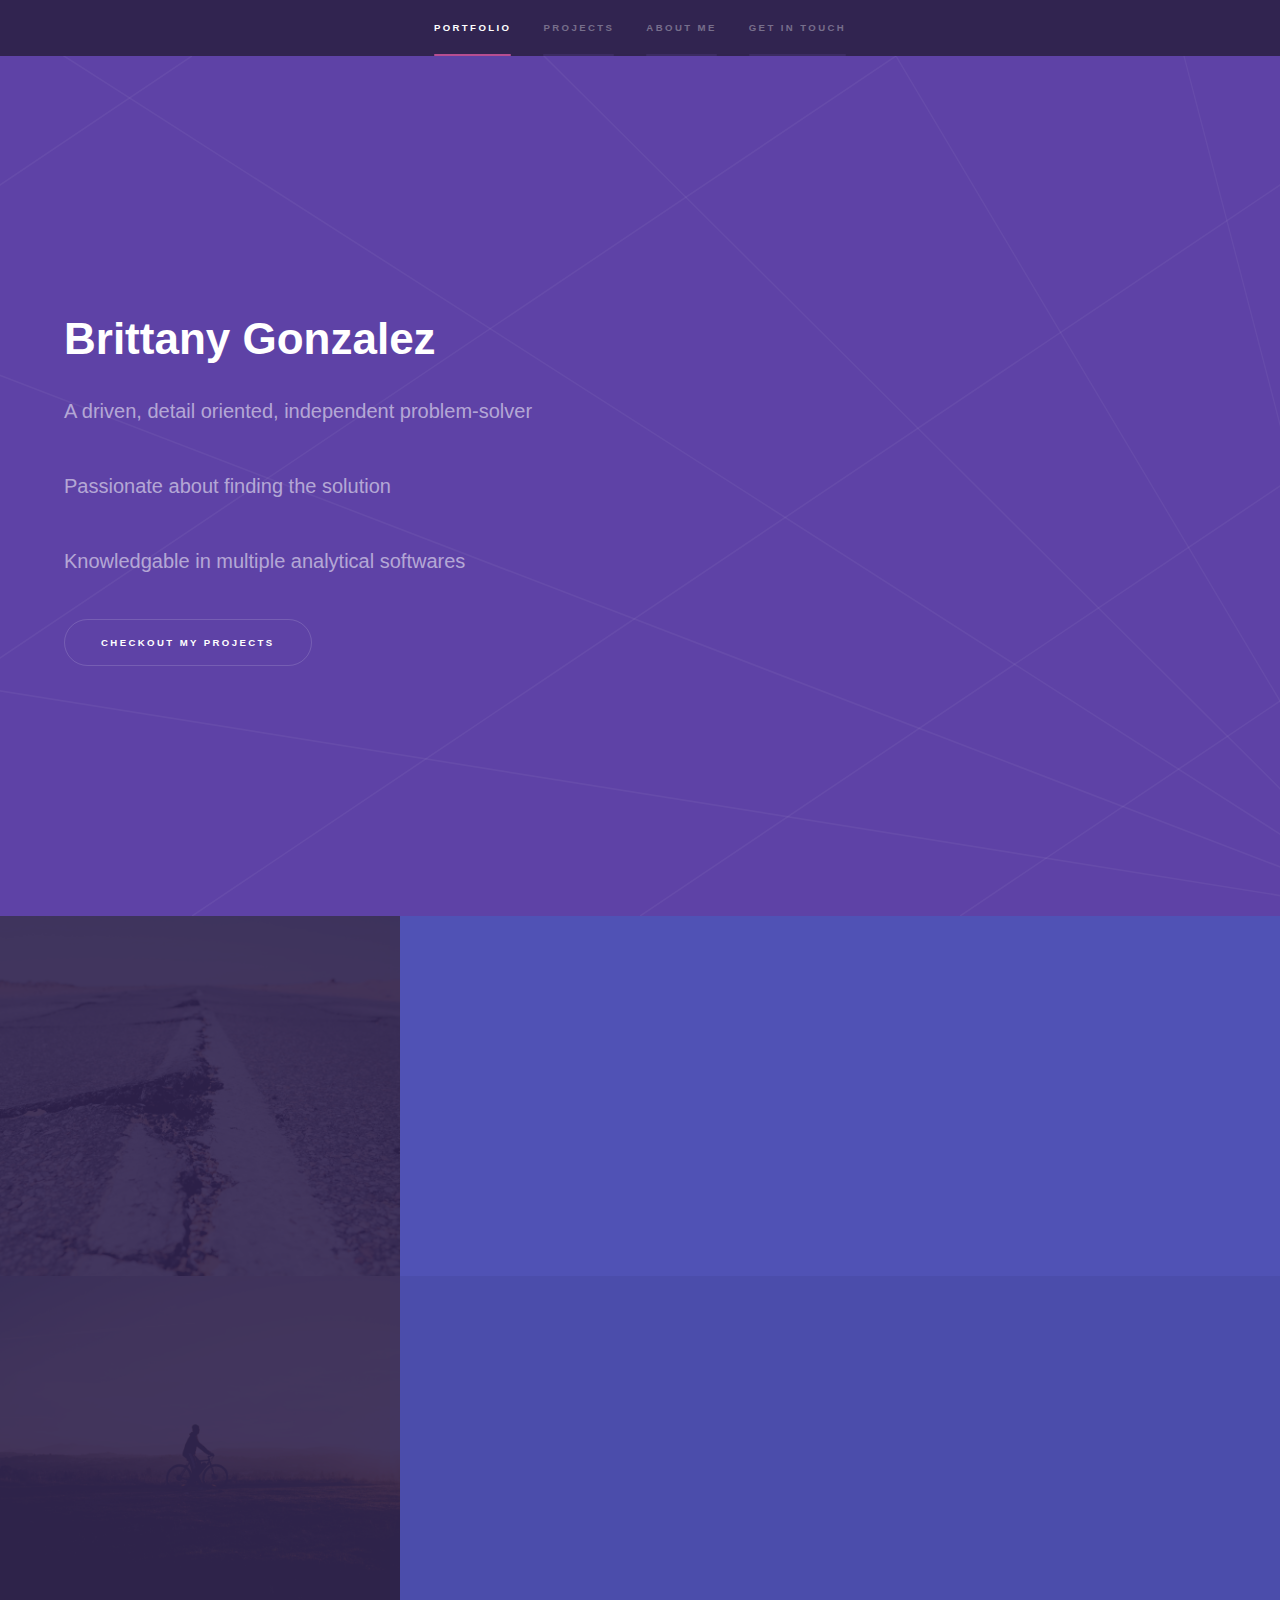
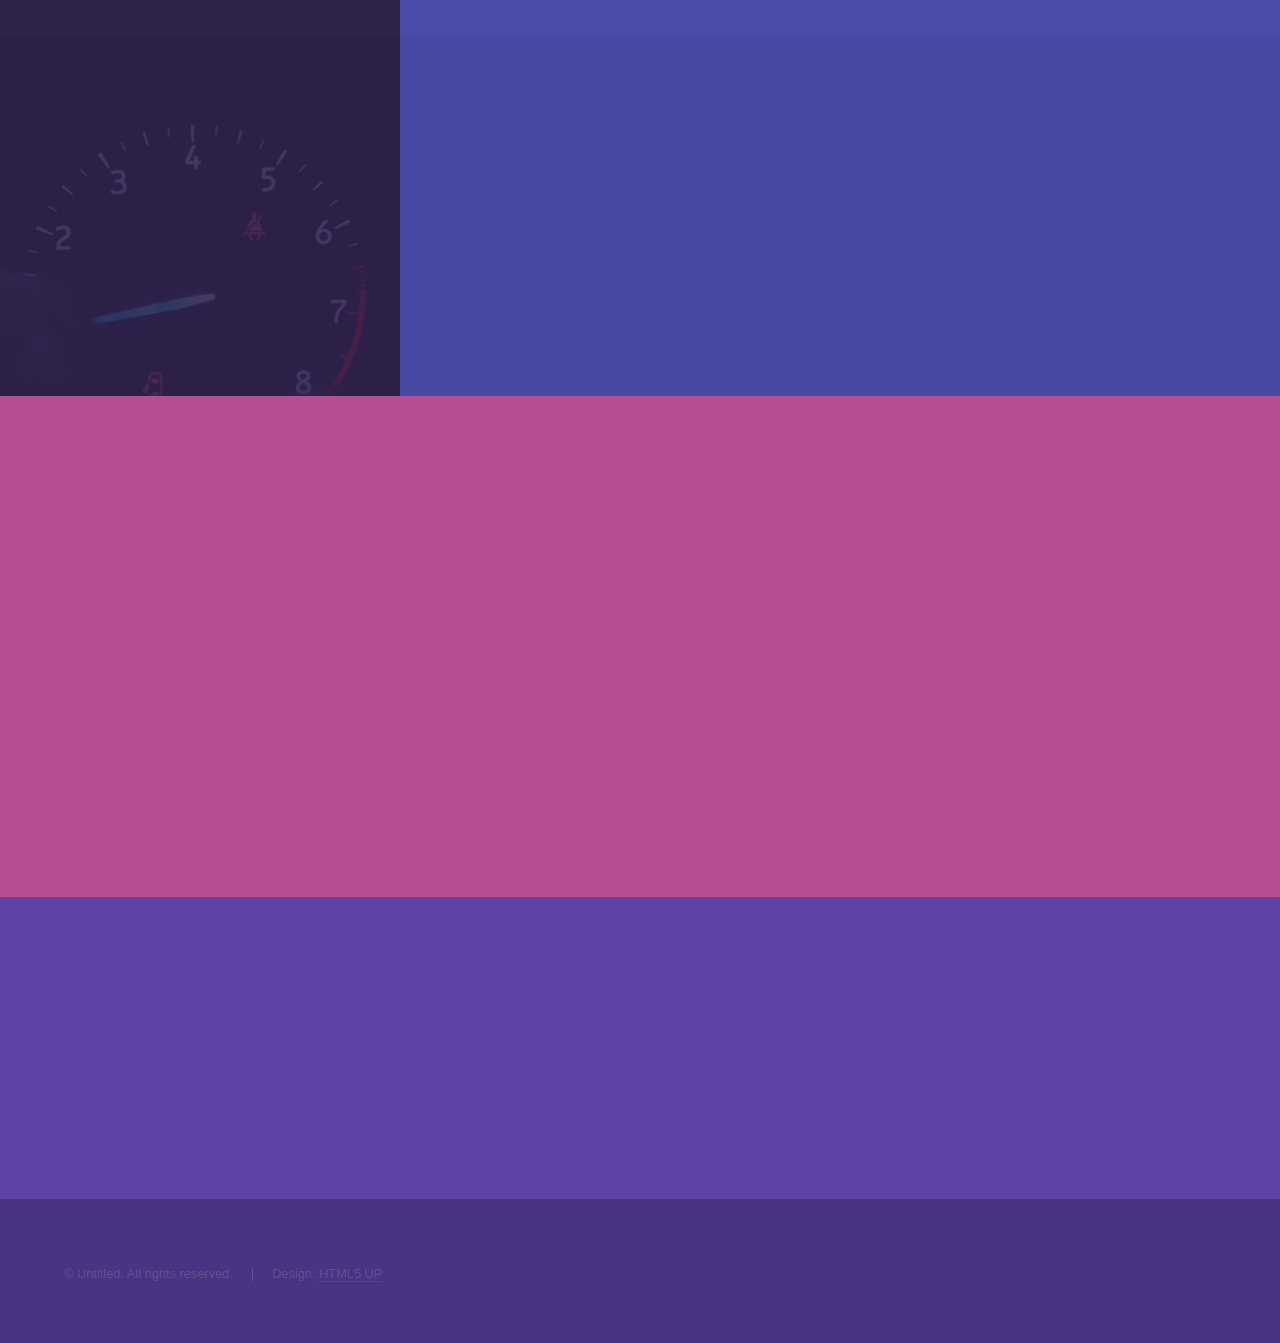
==== index.html @ 44c20ece "Add files via upload" ====
<!DOCTYPE HTML>
<!--
	Hyperspace by HTML5 UP
	html5up.net | @ajlkn
	Free for personal and commercial use under the CCA 3.0 license (html5up.net/license)
-->
<html>
	<head>
		<title>My Portfolio</title>
		<meta charset="utf-8" />
		<meta name="viewport" content="width=device-width, initial-scale=1, user-scalable=no" />
		<link rel="stylesheet" href="assets/css/main.css" />
		<noscript><link rel="stylesheet" href="assets/css/noscript.css" /></noscript>
	</head>
	<body class="is-preload">

		<!-- Sidebar -->
			<section id="sidebar">
				<div class="inner">
					<nav>
						<ul>
							<li><a href="#intro">Portfolio</a></li>
							<li><a href="#one">Projects</a></li>
							<li><a href="#two">About Me</a></li>
							<li><a href="#three">Get in touch</a></li>
						</ul>
					</nav>
				</div>
			</section>

		<!-- Wrapper -->
			<div id="wrapper">

				<!-- Intro -->
					<section id="intro" class="wrapper style1 fullscreen fade-up">
						<div class="inner">
							<h1>Brittany Gonzalez</h1>
							<p>A driven, detail oriented, independent problem-solver </p>  
							<p>Passionate about finding the solution</p>
							<p>Knowledgable in multiple analytical softwares</p>
							<ul class="actions">
								<li><a href="#one" class="button scrolly">Checkout My Projects</a></li>
							</ul>
						</div>
					</section>

				<!-- One -->
					<section id="one" class="wrapper style2 spotlights">
						<section>
							<a href="#" class="image"><img src="images/pic01.jpg" alt="" data-position="center center" /></a>
							<div class="content">
								<div class="inner">
									<h2>Interactive Earthquake Map</h2>
									<p>The purpose of this analysis is to visually show different earthquake magnitudes and tectonic plates around the world.

										A legends key was created to allow the user to filter the visual data as well as select the map layer they prefer.</p>
									<ul class="actions">
										<li><a href="index2.html" class="button">Learn more</a></li>
									</ul>
								</div>
							</div>
						</section>
						<section>
							<a href="#" class="image"><img src="images/pic02.jpg" alt="" data-position="top center" /></a>
							<div class="content">
								<div class="inner">
									<h2>Bike Sharing Analysis</h2>
									<p> For this project, NYC Bike Sharing data (https://ride.citibikenyc.com/system-data) was extracted and analyzed. The analysis shows that opening a bike-sharing program is profitible. Tableau is utilized to visually show what variables make this program successful.</p>
									<ul class="actions">
										<li><a href="https://github.com/gonzalezbrittany/bikesharing" class="button">Learn more</a></li>
									</ul>
								</div>
							</div>
						</section>
						<section>
							<a href="#" class="image"><img src="images/pic03.jpg" alt="" data-position="25% 25%" /></a>
							<div class="content">
								<div class="inner">
									<h2>MechaCar Statistical Analysis</h2>
									<p>For this project, a dataset was provide containing information on vehicles supplied by MechaCar. R was utilzied to perform a statical analysis. The analysis includes multi linear regression, summary statistis as well as t-tests.  </p>
									<ul class="actions">
										<li><a href="https://github.com/gonzalezbrittany/MechaCar-Statistical_Analysis" class="button">Learn more</a></li>
									</ul>
								</div>
							</div>
						</section>
					</section>

				<!-- Two -->
					<section id="two" class="wrapper style3 fade-up">
						<div class="inner">
							<h2>About Me</h2>
							<p>Data Science graduate seeking to obtain the position in which the skills and knowledge attained can be
								fully utilized for the better of Mayo Clinic. Proven ability to extract needed data from software, organize
								and analyze. Independent problem-solver focused on consistent precision and accuracy.</p>
							<div class="features">
								<section>
									<span class="icon solid major fa-code"></span>
									<h3>Education</h3>
									<p>Winona State University: BA in Data Science</p>
									<p>Winona State University: Minor in psychology</p>
								</section>
								<section>
									<span class="icon solid major fa-desktop"></span>
									<h3>Certifications</h3>
									<p>Coursera: R Programming</p>
									<p>Univeristy of Minnesota: Data Vizualization Bootcamp</p>
								</section>
								
							</div>
							
						</div>
					</section>

				<!-- Three -->
					<section id="three" class="wrapper style1 fade-up">
						<div class="inner">
							<h2>Get in touch</h2>
							<ul class="actions">
								<li><a href="https://www.linkedin.com/in/brittany-gonzalez-bb7654b8/" class="button">Message Me Through LinkedIn</a></li>
							</ul>
							<h3> OR </h3>
							<h3>Email Me Directly: gonzalezbrittany2010@gmail.com</h3>
							
										</li>
									</ul>
								</section>
							</div>
						</div>
					</section>

			</div>

		<!-- Footer -->
			<footer id="footer" class="wrapper style1-alt">
				<div class="inner">
					<ul class="menu">
						<li>&copy; Untitled. All rights reserved.</li><li>Design: <a href="http://html5up.net">HTML5 UP</a></li>
					</ul>
				</div>
			</footer>

		<!-- Scripts -->
			<script src="assets/js/jquery.min.js"></script>
			<script src="assets/js/jquery.scrollex.min.js"></script>
			<script src="assets/js/jquery.scrolly.min.js"></script>
			<script src="assets/js/browser.min.js"></script>
			<script src="assets/js/breakpoints.min.js"></script>
			<script src="assets/js/util.js"></script>
			<script src="assets/js/main.js"></script>

	</body>
</html>
---- assets/css/main.css ----
@import url(fontawesome-all.min.css);

/*
	Hyperspace by HTML5 UP
	html5up.net | @ajlkn
	Free for personal and commercial use under the CCA 3.0 license (html5up.net/license)
*/

html, body, div, span, applet, object,
iframe, h1, h2, h3, h4, h5, h6, p, blockquote,
pre, a, abbr, acronym, address, big, cite,
code, del, dfn, em, img, ins, kbd, q, s, samp,
small, strike, strong, sub, sup, tt, var, b,
u, i, center, dl, dt, dd, ol, ul, li, fieldset,
form, label, legend, table, caption, tbody,
tfoot, thead, tr, th, td, article, aside,
canvas, details, embed, figure, figcaption,
footer, header, hgroup, menu, nav, output, ruby,
section, summary, time, mark, audio, video {
	margin: 0;
	padding: 0;
	border: 0;
	font-size: 100%;
	font: inherit;
	vertical-align: baseline;}

article, aside, details, figcaption, figure,
footer, header, hgroup, menu, nav, section {
	display: block;}

body {
	line-height: 1;
}

ol, ul {
	list-style: none;
}

blockquote, q {
	quotes: none;
}

	blockquote:before, blockquote:after, q:before, q:after {
		content: '';
		content: none;
	}

table {
	border-collapse: collapse;
	border-spacing: 0;
}

body {
	-webkit-text-size-adjust: none;
}

mark {
	background-color: transparent;
	color: inherit;
}

input::-moz-focus-inner {
	border: 0;
	padding: 0;
}

input, select, textarea {
	-moz-appearance: none;
	-webkit-appearance: none;
	-ms-appearance: none;
	appearance: none;
}

/* Basic */

	@-ms-viewport {
		width: device-width;
	}

	body {
		-ms-overflow-style: scrollbar;
	}

	@media screen and (max-width: 480px) {

		html, body {
			min-width: 320px;
		}

	}

	html {
		box-sizing: border-box;
	}

	*, *:before, *:after {
		box-sizing: inherit;
	}

	body {
		background: #312450;
	}

		body.is-preload *, body.is-preload *:before, body.is-preload *:after {
			-moz-animation: none !important;
			-webkit-animation: none !important;
			-ms-animation: none !important;
			animation: none !important;
			-moz-transition: none !important;
			-webkit-transition: none !important;
			-ms-transition: none !important;
			transition: none !important;
		}

/* Type */

	body, input, select, textarea {
		color: rgba(255, 255, 255, 0.55);
		font-family: Arial, Helvetica, sans-serif;
		font-size: 16.5pt;
		font-weight: normal;
		line-height: 1.75;
	}

		@media screen and (max-width: 1680px) {

			body, input, select, textarea {
				font-size: 13pt;
			}

		}

		@media screen and (max-width: 1280px) {

			body, input, select, textarea {
				font-size: 12pt;
			}

		}

		@media screen and (max-width: 360px) {

			body, input, select, textarea {
				font-size: 11pt;
			}

		}

	a {
		-moz-transition: color 0.2s ease, border-bottom-color 0.2s ease;
		-webkit-transition: color 0.2s ease, border-bottom-color 0.2s ease;
		-ms-transition: color 0.2s ease, border-bottom-color 0.2s ease;
		transition: color 0.2s ease, border-bottom-color 0.2s ease;
		border-bottom: dotted 1px rgba(255, 255, 255, 0.35);
		color: inherit;
		text-decoration: none;
	}

		a:hover {
			border-bottom-color: transparent;
			color: #ffffff;
		}

	strong, b {
		color: #ffffff;
		font-weight: bold;
	}

	em, i {
		font-style: italic;
	}

	p {
		margin: 0 0 2em 0;
	}

	h1, h2, h3, h4, h5, h6 {
		color: #ffffff;
		font-weight: bold;
		line-height: 1.5;
		margin: 0 0 0.5em 0;
	}

		h1 a, h2 a, h3 a, h4 a, h5 a, h6 a {
			color: inherit;
			text-decoration: none;
		}

	h1 {
		font-size: 2.75em;
	}

		h1.major {
			margin: 0 0 1.3em 0;
			position: relative;
			padding-bottom: 0.35em;
		}

			h1.major:after {
				background-image: -moz-linear-gradient(to right, #5e42a6, #b74e91);
				background-image: -webkit-linear-gradient(to right, #5e42a6, #b74e91);
				background-image: -ms-linear-gradient(to right, #5e42a6, #b74e91);
				background-image: linear-gradient(to right, #5e42a6, #b74e91);
				-moz-transition: max-width 0.2s ease;
				-webkit-transition: max-width 0.2s ease;
				-ms-transition: max-width 0.2s ease;
				transition: max-width 0.2s ease;
				border-radius: 0.2em;
				bottom: 0;
				content: '';
				height: 0.05em;
				position: absolute;
				right: 0;
				width: 100%;
			}

	h2 {
		font-size: 1.75em;
	}

	h3 {
		font-size: 1.1em;
	}

	h4 {
		font-size: 1em;
	}

	h5 {
		font-size: 0.8em;
	}

	h6 {
		font-size: 0.6em;
	}

	@media screen and (max-width: 736px) {

		h1 {
			font-size: 2em;
		}

		h2 {
			font-size: 1.25em;
		}

		h3 {
			font-size: 1em;
		}

		h4 {
			font-size: 0.8em;
		}

		h5 {
			font-size: 0.6em;
		}

		h6 {
			font-size: 0.6em;
		}

	}

	sub {
		font-size: 0.8em;
		position: relative;
		top: 0.5em;
	}

	sup {
		font-size: 0.8em;
		position: relative;
		top: -0.5em;
	}

	blockquote {
		border-left: solid 4px rgba(255, 255, 255, 0.15);
		font-style: italic;
		margin: 0 0 2em 0;
		padding: 0.5em 0 0.5em 2em;
	}

	code {
		background: rgba(255, 255, 255, 0.05);
		border-radius: 0.25em;
		border: solid 1px rgba(255, 255, 255, 0.15);
		font-family: "Courier New", monospace;
		font-size: 0.9em;
		margin: 0 0.25em;
		padding: 0.25em 0.65em;
	}

	pre {
		-webkit-overflow-scrolling: touch;
		font-family: "Courier New", monospace;
		font-size: 0.9em;
		margin: 0 0 2em 0;
	}

		pre code {
			display: block;
			line-height: 1.75em;
			padding: 1em 1.5em;
			overflow-x: auto;
		}

	hr {
		border: 0;
		border-bottom: solid 1px rgba(255, 255, 255, 0.15);
		margin: 2em 0;
	}

		hr.major {
			margin: 3em 0;
		}

	.align-left {
		text-align: left;
	}

	.align-center {
		text-align: center;
	}

	.align-right {
		text-align: right;
	}

/* Row */

	.row {
		display: flex;
		flex-wrap: wrap;
		box-sizing: border-box;
		align-items: stretch;
	}

		.row > * {
			box-sizing: border-box;
		}

		.row.gtr-uniform > * > :last-child {
			margin-bottom: 0;
		}

		.row.aln-left {
			justify-content: flex-start;
		}

		.row.aln-center {
			justify-content: center;
		}

		.row.aln-right {
			justify-content: flex-end;
		}

		.row.aln-top {
			align-items: flex-start;
		}

		.row.aln-middle {
			align-items: center;
		}

		.row.aln-bottom {
			align-items: flex-end;
		}

		.row > .imp {
			order: -1;
		}

		.row > .col-1 {
			width: 8.33333%;
		}

		.row > .off-1 {
			margin-left: 8.33333%;
		}

		.row > .col-2 {
			width: 16.66667%;
		}

		.row > .off-2 {
			margin-left: 16.66667%;
		}

		.row > .col-3 {
			width: 25%;
		}

		.row > .off-3 {
			margin-left: 25%;
		}

		.row > .col-4 {
			width: 33.33333%;
		}

		.row > .off-4 {
			margin-left: 33.33333%;
		}

		.row > .col-5 {
			width: 41.66667%;
		}

		.row > .off-5 {
			margin-left: 41.66667%;
		}

		.row > .col-6 {
			width: 50%;
		}

		.row > .off-6 {
			margin-left: 50%;
		}

		.row > .col-7 {
			width: 58.33333%;
		}

		.row > .off-7 {
			margin-left: 58.33333%;
		}

		.row > .col-8 {
			width: 66.66667%;
		}

		.row > .off-8 {
			margin-left: 66.66667%;
		}

		.row > .col-9 {
			width: 75%;
		}

		.row > .off-9 {
			margin-left: 75%;
		}

		.row > .col-10 {
			width: 83.33333%;
		}

		.row > .off-10 {
			margin-left: 83.33333%;
		}

		.row > .col-11 {
			width: 91.66667%;
		}

		.row > .off-11 {
			margin-left: 91.66667%;
		}

		.row > .col-12 {
			width: 100%;
		}

		.row > .off-12 {
			margin-left: 100%;
		}

		.row.gtr-0 {
			margin-top: 0;
			margin-left: 0em;
		}

			.row.gtr-0 > * {
				padding: 0 0 0 0em;
			}

			.row.gtr-0.gtr-uniform {
				margin-top: 0em;
			}

				.row.gtr-0.gtr-uniform > * {
					padding-top: 0em;
				}

		.row.gtr-25 {
			margin-top: 0;
			margin-left: -0.375em;
		}

			.row.gtr-25 > * {
				padding: 0 0 0 0.375em;
			}

			.row.gtr-25.gtr-uniform {
				margin-top: -0.375em;
			}

				.row.gtr-25.gtr-uniform > * {
					padding-top: 0.375em;
				}

		.row.gtr-50 {
			margin-top: 0;
			margin-left: -0.75em;
		}

			.row.gtr-50 > * {
				padding: 0 0 0 0.75em;
			}

			.row.gtr-50.gtr-uniform {
				margin-top: -0.75em;
			}

				.row.gtr-50.gtr-uniform > * {
					padding-top: 0.75em;
				}

		.row {
			margin-top: 0;
			margin-left: -1.5em;
		}

			.row > * {
				padding: 0 0 0 1.5em;
			}

			.row.gtr-uniform {
				margin-top: -1.5em;
			}

				.row.gtr-uniform > * {
					padding-top: 1.5em;
				}

		.row.gtr-150 {
			margin-top: 0;
			margin-left: -2.25em;
		}

			.row.gtr-150 > * {
				padding: 0 0 0 2.25em;
			}

			.row.gtr-150.gtr-uniform {
				margin-top: -2.25em;
			}

				.row.gtr-150.gtr-uniform > * {
					padding-top: 2.25em;
				}

		.row.gtr-200 {
			margin-top: 0;
			margin-left: -3em;
		}

			.row.gtr-200 > * {
				padding: 0 0 0 3em;
			}

			.row.gtr-200.gtr-uniform {
				margin-top: -3em;
			}

				.row.gtr-200.gtr-uniform > * {
					padding-top: 3em;
				}

		@media screen and (max-width: 1680px) {

			.row {
				display: flex;
				flex-wrap: wrap;
				box-sizing: border-box;
				align-items: stretch;
			}

				.row > * {
					box-sizing: border-box;
				}

				.row.gtr-uniform > * > :last-child {
					margin-bottom: 0;
				}

				.row.aln-left {
					justify-content: flex-start;
				}

				.row.aln-center {
					justify-content: center;
				}

				.row.aln-right {
					justify-content: flex-end;
				}

				.row.aln-top {
					align-items: flex-start;
				}

				.row.aln-middle {
					align-items: center;
				}

				.row.aln-bottom {
					align-items: flex-end;
				}

				.row > .imp-xlarge {
					order: -1;
				}

				.row > .col-1-xlarge {
					width: 8.33333%;
				}

				.row > .off-1-xlarge {
					margin-left: 8.33333%;
				}

				.row > .col-2-xlarge {
					width: 16.66667%;
				}

				.row > .off-2-xlarge {
					margin-left: 16.66667%;
				}

				.row > .col-3-xlarge {
					width: 25%;
				}

				.row > .off-3-xlarge {
					margin-left: 25%;
				}

				.row > .col-4-xlarge {
					width: 33.33333%;
				}

				.row > .off-4-xlarge {
					margin-left: 33.33333%;
				}

				.row > .col-5-xlarge {
					width: 41.66667%;
				}

				.row > .off-5-xlarge {
					margin-left: 41.66667%;
				}

				.row > .col-6-xlarge {
					width: 50%;
				}

				.row > .off-6-xlarge {
					margin-left: 50%;
				}

				.row > .col-7-xlarge {
					width: 58.33333%;
				}

				.row > .off-7-xlarge {
					margin-left: 58.33333%;
				}

				.row > .col-8-xlarge {
					width: 66.66667%;
				}

				.row > .off-8-xlarge {
					margin-left: 66.66667%;
				}

				.row > .col-9-xlarge {
					width: 75%;
				}

				.row > .off-9-xlarge {
					margin-left: 75%;
				}

				.row > .col-10-xlarge {
					width: 83.33333%;
				}

				.row > .off-10-xlarge {
					margin-left: 83.33333%;
				}

				.row > .col-11-xlarge {
					width: 91.66667%;
				}

				.row > .off-11-xlarge {
					margin-left: 91.66667%;
				}

				.row > .col-12-xlarge {
					width: 100%;
				}

				.row > .off-12-xlarge {
					margin-left: 100%;
				}

				.row.gtr-0 {
					margin-top: 0;
					margin-left: 0em;
				}

					.row.gtr-0 > * {
						padding: 0 0 0 0em;
					}

					.row.gtr-0.gtr-uniform {
						margin-top: 0em;
					}

						.row.gtr-0.gtr-uniform > * {
							padding-top: 0em;
						}

				.row.gtr-25 {
					margin-top: 0;
					margin-left: -0.375em;
				}

					.row.gtr-25 > * {
						padding: 0 0 0 0.375em;
					}

					.row.gtr-25.gtr-uniform {
						margin-top: -0.375em;
					}

						.row.gtr-25.gtr-uniform > * {
							padding-top: 0.375em;
						}

				.row.gtr-50 {
					margin-top: 0;
					margin-left: -0.75em;
				}

					.row.gtr-50 > * {
						padding: 0 0 0 0.75em;
					}

					.row.gtr-50.gtr-uniform {
						margin-top: -0.75em;
					}

						.row.gtr-50.gtr-uniform > * {
							padding-top: 0.75em;
						}

				.row {
					margin-top: 0;
					margin-left: -1.5em;
				}

					.row > * {
						padding: 0 0 0 1.5em;
					}

					.row.gtr-uniform {
						margin-top: -1.5em;
					}

						.row.gtr-uniform > * {
							padding-top: 1.5em;
						}

				.row.gtr-150 {
					margin-top: 0;
					margin-left: -2.25em;
				}

					.row.gtr-150 > * {
						padding: 0 0 0 2.25em;
					}

					.row.gtr-150.gtr-uniform {
						margin-top: -2.25em;
					}

						.row.gtr-150.gtr-uniform > * {
							padding-top: 2.25em;
						}

				.row.gtr-200 {
					margin-top: 0;
					margin-left: -3em;
				}

					.row.gtr-200 > * {
						padding: 0 0 0 3em;
					}

					.row.gtr-200.gtr-uniform {
						margin-top: -3em;
					}

						.row.gtr-200.gtr-uniform > * {
							padding-top: 3em;
						}

		}

		@media screen and (max-width: 1280px) {

			.row {
				display: flex;
				flex-wrap: wrap;
				box-sizing: border-box;
				align-items: stretch;
			}

				.row > * {
					box-sizing: border-box;
				}

				.row.gtr-uniform > * > :last-child {
					margin-bottom: 0;
				}

				.row.aln-left {
					justify-content: flex-start;
				}

				.row.aln-center {
					justify-content: center;
				}

				.row.aln-right {
					justify-content: flex-end;
				}

				.row.aln-top {
					align-items: flex-start;
				}

				.row.aln-middle {
					align-items: center;
				}

				.row.aln-bottom {
					align-items: flex-end;
				}

				.row > .imp-large {
					order: -1;
				}

				.row > .col-1-large {
					width: 8.33333%;
				}

				.row > .off-1-large {
					margin-left: 8.33333%;
				}

				.row > .col-2-large {
					width: 16.66667%;
				}

				.row > .off-2-large {
					margin-left: 16.66667%;
				}

				.row > .col-3-large {
					width: 25%;
				}

				.row > .off-3-large {
					margin-left: 25%;
				}

				.row > .col-4-large {
					width: 33.33333%;
				}

				.row > .off-4-large {
					margin-left: 33.33333%;
				}

				.row > .col-5-large {
					width: 41.66667%;
				}

				.row > .off-5-large {
					margin-left: 41.66667%;
				}

				.row > .col-6-large {
					width: 50%;
				}

				.row > .off-6-large {
					margin-left: 50%;
				}

				.row > .col-7-large {
					width: 58.33333%;
				}

				.row > .off-7-large {
					margin-left: 58.33333%;
				}

				.row > .col-8-large {
					width: 66.66667%;
				}

				.row > .off-8-large {
					margin-left: 66.66667%;
				}

				.row > .col-9-large {
					width: 75%;
				}

				.row > .off-9-large {
					margin-left: 75%;
				}

				.row > .col-10-large {
					width: 83.33333%;
				}

				.row > .off-10-large {
					margin-left: 83.33333%;
				}

				.row > .col-11-large {
					width: 91.66667%;
				}

				.row > .off-11-large {
					margin-left: 91.66667%;
				}

				.row > .col-12-large {
					width: 100%;
				}

				.row > .off-12-large {
					margin-left: 100%;
				}

				.row.gtr-0 {
					margin-top: 0;
					margin-left: 0em;
				}

					.row.gtr-0 > * {
						padding: 0 0 0 0em;
					}

					.row.gtr-0.gtr-uniform {
						margin-top: 0em;
					}

						.row.gtr-0.gtr-uniform > * {
							padding-top: 0em;
						}

				.row.gtr-25 {
					margin-top: 0;
					margin-left: -0.375em;
				}

					.row.gtr-25 > * {
						padding: 0 0 0 0.375em;
					}

					.row.gtr-25.gtr-uniform {
						margin-top: -0.375em;
					}

						.row.gtr-25.gtr-uniform > * {
							padding-top: 0.375em;
						}

				.row.gtr-50 {
					margin-top: 0;
					margin-left: -0.75em;
				}

					.row.gtr-50 > * {
						padding: 0 0 0 0.75em;
					}

					.row.gtr-50.gtr-uniform {
						margin-top: -0.75em;
					}

						.row.gtr-50.gtr-uniform > * {
							padding-top: 0.75em;
						}

				.row {
					margin-top: 0;
					margin-left: -1.5em;
				}

					.row > * {
						padding: 0 0 0 1.5em;
					}

					.row.gtr-uniform {
						margin-top: -1.5em;
					}

						.row.gtr-uniform > * {
							padding-top: 1.5em;
						}

				.row.gtr-150 {
					margin-top: 0;
					margin-left: -2.25em;
				}

					.row.gtr-150 > * {
						padding: 0 0 0 2.25em;
					}

					.row.gtr-150.gtr-uniform {
						margin-top: -2.25em;
					}

						.row.gtr-150.gtr-uniform > * {
							padding-top: 2.25em;
						}

				.row.gtr-200 {
					margin-top: 0;
					margin-left: -3em;
				}

					.row.gtr-200 > * {
						padding: 0 0 0 3em;
					}

					.row.gtr-200.gtr-uniform {
						margin-top: -3em;
					}

						.row.gtr-200.gtr-uniform > * {
							padding-top: 3em;
						}

		}

		@media screen and (max-width: 980px) {

			.row {
				display: flex;
				flex-wrap: wrap;
				box-sizing: border-box;
				align-items: stretch;
			}

				.row > * {
					box-sizing: border-box;
				}

				.row.gtr-uniform > * > :last-child {
					margin-bottom: 0;
				}

				.row.aln-left {
					justify-content: flex-start;
				}

				.row.aln-center {
					justify-content: center;
				}

				.row.aln-right {
					justify-content: flex-end;
				}

				.row.aln-top {
					align-items: flex-start;
				}

				.row.aln-middle {
					align-items: center;
				}

				.row.aln-bottom {
					align-items: flex-end;
				}

				.row > .imp-medium {
					order: -1;
				}

				.row > .col-1-medium {
					width: 8.33333%;
				}

				.row > .off-1-medium {
					margin-left: 8.33333%;
				}

				.row > .col-2-medium {
					width: 16.66667%;
				}

				.row > .off-2-medium {
					margin-left: 16.66667%;
				}

				.row > .col-3-medium {
					width: 25%;
				}

				.row > .off-3-medium {
					margin-left: 25%;
				}

				.row > .col-4-medium {
					width: 33.33333%;
				}

				.row > .off-4-medium {
					margin-left: 33.33333%;
				}

				.row > .col-5-medium {
					width: 41.66667%;
				}

				.row > .off-5-medium {
					margin-left: 41.66667%;
				}

				.row > .col-6-medium {
					width: 50%;
				}

				.row > .off-6-medium {
					margin-left: 50%;
				}

				.row > .col-7-medium {
					width: 58.33333%;
				}

				.row > .off-7-medium {
					margin-left: 58.33333%;
				}

				.row > .col-8-medium {
					width: 66.66667%;
				}

				.row > .off-8-medium {
					margin-left: 66.66667%;
				}

				.row > .col-9-medium {
					width: 75%;
				}

				.row > .off-9-medium {
					margin-left: 75%;
				}

				.row > .col-10-medium {
					width: 83.33333%;
				}

				.row > .off-10-medium {
					margin-left: 83.33333%;
				}

				.row > .col-11-medium {
					width: 91.66667%;
				}

				.row > .off-11-medium {
					margin-left: 91.66667%;
				}

				.row > .col-12-medium {
					width: 100%;
				}

				.row > .off-12-medium {
					margin-left: 100%;
				}

				.row.gtr-0 {
					margin-top: 0;
					margin-left: 0em;
				}

					.row.gtr-0 > * {
						padding: 0 0 0 0em;
					}

					.row.gtr-0.gtr-uniform {
						margin-top: 0em;
					}

						.row.gtr-0.gtr-uniform > * {
							padding-top: 0em;
						}

				.row.gtr-25 {
					margin-top: 0;
					margin-left: -0.375em;
				}

					.row.gtr-25 > * {
						padding: 0 0 0 0.375em;
					}

					.row.gtr-25.gtr-uniform {
						margin-top: -0.375em;
					}

						.row.gtr-25.gtr-uniform > * {
							padding-top: 0.375em;
						}

				.row.gtr-50 {
					margin-top: 0;
					margin-left: -0.75em;
				}

					.row.gtr-50 > * {
						padding: 0 0 0 0.75em;
					}

					.row.gtr-50.gtr-uniform {
						margin-top: -0.75em;
					}

						.row.gtr-50.gtr-uniform > * {
							padding-top: 0.75em;
						}

				.row {
					margin-top: 0;
					margin-left: -1.5em;
				}

					.row > * {
						padding: 0 0 0 1.5em;
					}

					.row.gtr-uniform {
						margin-top: -1.5em;
					}

						.row.gtr-uniform > * {
							padding-top: 1.5em;
						}

				.row.gtr-150 {
					margin-top: 0;
					margin-left: -2.25em;
				}

					.row.gtr-150 > * {
						padding: 0 0 0 2.25em;
					}

					.row.gtr-150.gtr-uniform {
						margin-top: -2.25em;
					}

						.row.gtr-150.gtr-uniform > * {
							padding-top: 2.25em;
						}

				.row.gtr-200 {
					margin-top: 0;
					margin-left: -3em;
				}

					.row.gtr-200 > * {
						padding: 0 0 0 3em;
					}

					.row.gtr-200.gtr-uniform {
						margin-top: -3em;
					}

						.row.gtr-200.gtr-uniform > * {
							padding-top: 3em;
						}

		}

		@media screen and (max-width: 736px) {

			.row {
				display: flex;
				flex-wrap: wrap;
				box-sizing: border-box;
				align-items: stretch;
			}

				.row > * {
					box-sizing: border-box;
				}

				.row.gtr-uniform > * > :last-child {
					margin-bottom: 0;
				}

				.row.aln-left {
					justify-content: flex-start;
				}

				.row.aln-center {
					justify-content: center;
				}

				.row.aln-right {
					justify-content: flex-end;
				}

				.row.aln-top {
					align-items: flex-start;
				}

				.row.aln-middle {
					align-items: center;
				}

				.row.aln-bottom {
					align-items: flex-end;
				}

				.row > .imp-small {
					order: -1;
				}

				.row > .col-1-small {
					width: 8.33333%;
				}

				.row > .off-1-small {
					margin-left: 8.33333%;
				}

				.row > .col-2-small {
					width: 16.66667%;
				}

				.row > .off-2-small {
					margin-left: 16.66667%;
				}

				.row > .col-3-small {
					width: 25%;
				}

				.row > .off-3-small {
					margin-left: 25%;
				}

				.row > .col-4-small {
					width: 33.33333%;
				}

				.row > .off-4-small {
					margin-left: 33.33333%;
				}

				.row > .col-5-small {
					width: 41.66667%;
				}

				.row > .off-5-small {
					margin-left: 41.66667%;
				}

				.row > .col-6-small {
					width: 50%;
				}

				.row > .off-6-small {
					margin-left: 50%;
				}

				.row > .col-7-small {
					width: 58.33333%;
				}

				.row > .off-7-small {
					margin-left: 58.33333%;
				}

				.row > .col-8-small {
					width: 66.66667%;
				}

				.row > .off-8-small {
					margin-left: 66.66667%;
				}

				.row > .col-9-small {
					width: 75%;
				}

				.row > .off-9-small {
					margin-left: 75%;
				}

				.row > .col-10-small {
					width: 83.33333%;
				}

				.row > .off-10-small {
					margin-left: 83.33333%;
				}

				.row > .col-11-small {
					width: 91.66667%;
				}

				.row > .off-11-small {
					margin-left: 91.66667%;
				}

				.row > .col-12-small {
					width: 100%;
				}

				.row > .off-12-small {
					margin-left: 100%;
				}

				.row.gtr-0 {
					margin-top: 0;
					margin-left: 0em;
				}

					.row.gtr-0 > * {
						padding: 0 0 0 0em;
					}

					.row.gtr-0.gtr-uniform {
						margin-top: 0em;
					}

						.row.gtr-0.gtr-uniform > * {
							padding-top: 0em;
						}

				.row.gtr-25 {
					margin-top: 0;
					margin-left: -0.375em;
				}

					.row.gtr-25 > * {
						padding: 0 0 0 0.375em;
					}

					.row.gtr-25.gtr-uniform {
						margin-top: -0.375em;
					}

						.row.gtr-25.gtr-uniform > * {
							padding-top: 0.375em;
						}

				.row.gtr-50 {
					margin-top: 0;
					margin-left: -0.75em;
				}

					.row.gtr-50 > * {
						padding: 0 0 0 0.75em;
					}

					.row.gtr-50.gtr-uniform {
						margin-top: -0.75em;
					}

						.row.gtr-50.gtr-uniform > * {
							padding-top: 0.75em;
						}

				.row {
					margin-top: 0;
					margin-left: -1.5em;
				}

					.row > * {
						padding: 0 0 0 1.5em;
					}

					.row.gtr-uniform {
						margin-top: -1.5em;
					}

						.row.gtr-uniform > * {
							padding-top: 1.5em;
						}

				.row.gtr-150 {
					margin-top: 0;
					margin-left: -2.25em;
				}

					.row.gtr-150 > * {
						padding: 0 0 0 2.25em;
					}

					.row.gtr-150.gtr-uniform {
						margin-top: -2.25em;
					}

						.row.gtr-150.gtr-uniform > * {
							padding-top: 2.25em;
						}

				.row.gtr-200 {
					margin-top: 0;
					margin-left: -3em;
				}

					.row.gtr-200 > * {
						padding: 0 0 0 3em;
					}

					.row.gtr-200.gtr-uniform {
						margin-top: -3em;
					}

						.row.gtr-200.gtr-uniform > * {
							padding-top: 3em;
						}

		}

		@media screen and (max-width: 480px) {

			.row {
				display: flex;
				flex-wrap: wrap;
				box-sizing: border-box;
				align-items: stretch;
			}

				.row > * {
					box-sizing: border-box;
				}

				.row.gtr-uniform > * > :last-child {
					margin-bottom: 0;
				}

				.row.aln-left {
					justify-content: flex-start;
				}

				.row.aln-center {
					justify-content: center;
				}

				.row.aln-right {
					justify-content: flex-end;
				}

				.row.aln-top {
					align-items: flex-start;
				}

				.row.aln-middle {
					align-items: center;
				}

				.row.aln-bottom {
					align-items: flex-end;
				}

				.row > .imp-xsmall {
					order: -1;
				}

				.row > .col-1-xsmall {
					width: 8.33333%;
				}

				.row > .off-1-xsmall {
					margin-left: 8.33333%;
				}

				.row > .col-2-xsmall {
					width: 16.66667%;
				}

				.row > .off-2-xsmall {
					margin-left: 16.66667%;
				}

				.row > .col-3-xsmall {
					width: 25%;
				}

				.row > .off-3-xsmall {
					margin-left: 25%;
				}

				.row > .col-4-xsmall {
					width: 33.33333%;
				}

				.row > .off-4-xsmall {
					margin-left: 33.33333%;
				}

				.row > .col-5-xsmall {
					width: 41.66667%;
				}

				.row > .off-5-xsmall {
					margin-left: 41.66667%;
				}

				.row > .col-6-xsmall {
					width: 50%;
				}

				.row > .off-6-xsmall {
					margin-left: 50%;
				}

				.row > .col-7-xsmall {
					width: 58.33333%;
				}

				.row > .off-7-xsmall {
					margin-left: 58.33333%;
				}

				.row > .col-8-xsmall {
					width: 66.66667%;
				}

				.row > .off-8-xsmall {
					margin-left: 66.66667%;
				}

				.row > .col-9-xsmall {
					width: 75%;
				}

				.row > .off-9-xsmall {
					margin-left: 75%;
				}

				.row > .col-10-xsmall {
					width: 83.33333%;
				}

				.row > .off-10-xsmall {
					margin-left: 83.33333%;
				}

				.row > .col-11-xsmall {
					width: 91.66667%;
				}

				.row > .off-11-xsmall {
					margin-left: 91.66667%;
				}

				.row > .col-12-xsmall {
					width: 100%;
				}

				.row > .off-12-xsmall {
					margin-left: 100%;
				}

				.row.gtr-0 {
					margin-top: 0;
					margin-left: 0em;
				}

					.row.gtr-0 > * {
						padding: 0 0 0 0em;
					}

					.row.gtr-0.gtr-uniform {
						margin-top: 0em;
					}

						.row.gtr-0.gtr-uniform > * {
							padding-top: 0em;
						}

				.row.gtr-25 {
					margin-top: 0;
					margin-left: -0.375em;
				}

					.row.gtr-25 > * {
						padding: 0 0 0 0.375em;
					}

					.row.gtr-25.gtr-uniform {
						margin-top: -0.375em;
					}

						.row.gtr-25.gtr-uniform > * {
							padding-top: 0.375em;
						}

				.row.gtr-50 {
					margin-top: 0;
					margin-left: -0.75em;
				}

					.row.gtr-50 > * {
						padding: 0 0 0 0.75em;
					}

					.row.gtr-50.gtr-uniform {
						margin-top: -0.75em;
					}

						.row.gtr-50.gtr-uniform > * {
							padding-top: 0.75em;
						}

				.row {
					margin-top: 0;
					margin-left: -1.5em;
				}

					.row > * {
						padding: 0 0 0 1.5em;
					}

					.row.gtr-uniform {
						margin-top: -1.5em;
					}

						.row.gtr-uniform > * {
							padding-top: 1.5em;
						}

				.row.gtr-150 {
					margin-top: 0;
					margin-left: -2.25em;
				}

					.row.gtr-150 > * {
						padding: 0 0 0 2.25em;
					}

					.row.gtr-150.gtr-uniform {
						margin-top: -2.25em;
					}

						.row.gtr-150.gtr-uniform > * {
							padding-top: 2.25em;
						}

				.row.gtr-200 {
					margin-top: 0;
					margin-left: -3em;
				}

					.row.gtr-200 > * {
						padding: 0 0 0 3em;
					}

					.row.gtr-200.gtr-uniform {
						margin-top: -3em;
					}

						.row.gtr-200.gtr-uniform > * {
							padding-top: 3em;
						}

		}

/* Box */

	.box {
		border-radius: 0.25em;
		border: solid 1px rgba(255, 255, 255, 0.15);
		margin-bottom: 2em;
		padding: 1.5em;
	}

		.box > :last-child,
		.box > :last-child > :last-child,
		.box > :last-child > :last-child > :last-child {
			margin-bottom: 0;
		}

		.box.alt {
			border: 0;
			border-radius: 0;
			padding: 0;
		}

/* Button */

	input[type="submit"],
	input[type="reset"],
	input[type="button"],
	button,
	.button {
		-moz-appearance: none;
		-webkit-appearance: none;
		-ms-appearance: none;
		appearance: none;
		-moz-transition: border-color 0.2s ease;
		-webkit-transition: border-color 0.2s ease;
		-ms-transition: border-color 0.2s ease;
		transition: border-color 0.2s ease;
		background-color: transparent;
		border: solid 1px !important;
		border-color: rgba(255, 255, 255, 0.15) !important;
		border-radius: 3em;
		color: #ffffff !important;
		cursor: pointer;
		display: inline-block;
		font-size: 0.6em;
		font-weight: bold;
		height: calc(4.75em + 2px);
		letter-spacing: 0.25em;
		line-height: 4.75em;
		outline: 0;
		padding: 0 3.75em;
		position: relative;
		text-align: center;
		text-decoration: none;
		text-transform: uppercase;
		white-space: nowrap;
	}

		input[type="submit"]:after,
		input[type="reset"]:after,
		input[type="button"]:after,
		button:after,
		.button:after {
			-moz-transform: scale(0.25);
			-webkit-transform: scale(0.25);
			-ms-transform: scale(0.25);
			transform: scale(0.25);
			pointer-events: none;
			-moz-transition: opacity 0.2s ease, -moz-transform 0.2s ease;
			-webkit-transition: opacity 0.2s ease, -webkit-transform 0.2s ease;
			-ms-transition: opacity 0.2s ease, -ms-transform 0.2s ease;
			transition: opacity 0.2s ease, transform 0.2s ease;
			background: #ffffff;
			border-radius: 3em;
			content: '';
			height: 100%;
			left: 0;
			opacity: 0;
			position: absolute;
			top: 0;
			width: 100%;
		}

		input[type="submit"].icon:before,
		input[type="reset"].icon:before,
		input[type="button"].icon:before,
		button.icon:before,
		.button.icon:before {
			margin-right: 0.75em;
		}

		input[type="submit"].fit,
		input[type="reset"].fit,
		input[type="button"].fit,
		button.fit,
		.button.fit {
			width: 100%;
		}

		input[type="submit"].small,
		input[type="reset"].small,
		input[type="button"].small,
		button.small,
		.button.small {
			font-size: 0.4em;
		}

		input[type="submit"].large,
		input[type="reset"].large,
		input[type="button"].large,
		button.large,
		.button.large {
			font-size: 0.8em;
		}

		input[type="submit"].primary,
		input[type="reset"].primary,
		input[type="button"].primary,
		button.primary,
		.button.primary {
			background-color: #ffffff;
			color: #312450 !important;
		}

			input[type="submit"].primary:after,
			input[type="reset"].primary:after,
			input[type="button"].primary:after,
			button.primary:after,
			.button.primary:after {
				display: none;
			}

		input[type="submit"].disabled, input[type="submit"]:disabled,
		input[type="reset"].disabled,
		input[type="reset"]:disabled,
		input[type="button"].disabled,
		input[type="button"]:disabled,
		button.disabled,
		button:disabled,
		.button.disabled,
		.button:disabled {
			cursor: default;
			opacity: 0.5;
			pointer-events: none;
		}

		input[type="submit"]:hover,
		input[type="reset"]:hover,
		input[type="button"]:hover,
		button:hover,
		.button:hover {
			border-color: rgba(255, 255, 255, 0.55) !important;
		}

			input[type="submit"]:hover:after,
			input[type="reset"]:hover:after,
			input[type="button"]:hover:after,
			button:hover:after,
			.button:hover:after {
				opacity: 0.05;
				-moz-transform: scale(1);
				-webkit-transform: scale(1);
				-ms-transform: scale(1);
				transform: scale(1);
			}

			input[type="submit"]:hover:active,
			input[type="reset"]:hover:active,
			input[type="button"]:hover:active,
			button:hover:active,
			.button:hover:active {
				border-color: #ffffff !important;
			}

				input[type="submit"]:hover:active:after,
				input[type="reset"]:hover:active:after,
				input[type="button"]:hover:active:after,
				button:hover:active:after,
				.button:hover:active:after {
					opacity: 0.1;
				}

/* Features */

	.features {
		display: -moz-flex;
		display: -webkit-flex;
		display: -ms-flex;
		display: flex;
		-moz-flex-wrap: wrap;
		-webkit-flex-wrap: wrap;
		-ms-flex-wrap: wrap;
		flex-wrap: wrap;
		border-radius: 0.25em;
		border: solid 1px rgba(255, 255, 255, 0.15);
		background: rgba(255, 255, 255, 0.05);
		margin: 0 0 2em 0;
	}

		.features section {
			padding: 3.5em 3em 1em 7em ;
			width: 50%;
			border-top: solid 1px rgba(255, 255, 255, 0.15);
			position: relative;
		}

			.features section:nth-child(-n + 2) {
				border-top-width: 0;
			}

			.features section:nth-child(2n) {
				border-left: solid 1px rgba(255, 255, 255, 0.15);
			}

			.features section .icon {
				-moz-transition: opacity 0.5s ease, -moz-transform 0.5s ease;
				-webkit-transition: opacity 0.5s ease, -webkit-transform 0.5s ease;
				-ms-transition: opacity 0.5s ease, -ms-transform 0.5s ease;
				transition: opacity 0.5s ease, transform 0.5s ease;
				-moz-transition-delay: 1s;
				-webkit-transition-delay: 1s;
				-ms-transition-delay: 1s;
				transition-delay: 1s;
				-moz-transform: scale(1);
				-webkit-transform: scale(1);
				-ms-transform: scale(1);
				transform: scale(1);
				position: absolute;
				left: 3em;
				top: 3em;
				opacity: 1;
			}

			.features section:nth-child(1) .icon {
				-moz-transition-delay: 0.15s;
				-webkit-transition-delay: 0.15s;
				-ms-transition-delay: 0.15s;
				transition-delay: 0.15s;
			}

			.features section:nth-child(2) .icon {
				-moz-transition-delay: 0.3s;
				-webkit-transition-delay: 0.3s;
				-ms-transition-delay: 0.3s;
				transition-delay: 0.3s;
			}

			.features section:nth-child(3) .icon {
				-moz-transition-delay: 0.45s;
				-webkit-transition-delay: 0.45s;
				-ms-transition-delay: 0.45s;
				transition-delay: 0.45s;
			}

			.features section:nth-child(4) .icon {
				-moz-transition-delay: 0.6s;
				-webkit-transition-delay: 0.6s;
				-ms-transition-delay: 0.6s;
				transition-delay: 0.6s;
			}

			.features section:nth-child(5) .icon {
				-moz-transition-delay: 0.75s;
				-webkit-transition-delay: 0.75s;
				-ms-transition-delay: 0.75s;
				transition-delay: 0.75s;
			}

			.features section:nth-child(6) .icon {
				-moz-transition-delay: 0.9s;
				-webkit-transition-delay: 0.9s;
				-ms-transition-delay: 0.9s;
				transition-delay: 0.9s;
			}

			.features section:nth-child(7) .icon {
				-moz-transition-delay: 1.05s;
				-webkit-transition-delay: 1.05s;
				-ms-transition-delay: 1.05s;
				transition-delay: 1.05s;
			}

			.features section:nth-child(8) .icon {
				-moz-transition-delay: 1.2s;
				-webkit-transition-delay: 1.2s;
				-ms-transition-delay: 1.2s;
				transition-delay: 1.2s;
			}

			.features section:nth-child(9) .icon {
				-moz-transition-delay: 1.35s;
				-webkit-transition-delay: 1.35s;
				-ms-transition-delay: 1.35s;
				transition-delay: 1.35s;
			}

			.features section:nth-child(10) .icon {
				-moz-transition-delay: 1.5s;
				-webkit-transition-delay: 1.5s;
				-ms-transition-delay: 1.5s;
				transition-delay: 1.5s;
			}

			.features section:nth-child(11) .icon {
				-moz-transition-delay: 1.65s;
				-webkit-transition-delay: 1.65s;
				-ms-transition-delay: 1.65s;
				transition-delay: 1.65s;
			}

			.features section:nth-child(12) .icon {
				-moz-transition-delay: 1.8s;
				-webkit-transition-delay: 1.8s;
				-ms-transition-delay: 1.8s;
				transition-delay: 1.8s;
			}

			.features section:nth-child(13) .icon {
				-moz-transition-delay: 1.95s;
				-webkit-transition-delay: 1.95s;
				-ms-transition-delay: 1.95s;
				transition-delay: 1.95s;
			}

			.features section:nth-child(14) .icon {
				-moz-transition-delay: 2.1s;
				-webkit-transition-delay: 2.1s;
				-ms-transition-delay: 2.1s;
				transition-delay: 2.1s;
			}

			.features section:nth-child(15) .icon {
				-moz-transition-delay: 2.25s;
				-webkit-transition-delay: 2.25s;
				-ms-transition-delay: 2.25s;
				transition-delay: 2.25s;
			}

			.features section:nth-child(16) .icon {
				-moz-transition-delay: 2.4s;
				-webkit-transition-delay: 2.4s;
				-ms-transition-delay: 2.4s;
				transition-delay: 2.4s;
			}

			.features section:nth-child(17) .icon {
				-moz-transition-delay: 2.55s;
				-webkit-transition-delay: 2.55s;
				-ms-transition-delay: 2.55s;
				transition-delay: 2.55s;
			}

			.features section:nth-child(18) .icon {
				-moz-transition-delay: 2.7s;
				-webkit-transition-delay: 2.7s;
				-ms-transition-delay: 2.7s;
				transition-delay: 2.7s;
			}

			.features section:nth-child(19) .icon {
				-moz-transition-delay: 2.85s;
				-webkit-transition-delay: 2.85s;
				-ms-transition-delay: 2.85s;
				transition-delay: 2.85s;
			}

			.features section:nth-child(20) .icon {
				-moz-transition-delay: 3s;
				-webkit-transition-delay: 3s;
				-ms-transition-delay: 3s;
				transition-delay: 3s;
			}

		.features.inactive section .icon {
			-moz-transform: scale(0.5);
			-webkit-transform: scale(0.5);
			-ms-transform: scale(0.5);
			transform: scale(0.5);
			opacity: 0;
		}

		@media screen and (max-width: 980px) {

			.features {
				display: block;
			}

				.features section {
					border-top-width: 1px !important;
					border-left-width: 0 !important;
					width: 100%;
				}

					.features section:first-child {
						border-top-width: 0 !important;
					}

		}

		@media screen and (max-width: 736px) {

			.features section {
				padding: 2.5em 1.5em 0.1em 5.5em ;
			}

				.features section .icon {
					left: 1.5em;
					top: 2em;
				}

		}

		@media screen and (max-width: 480px) {

			.features section {
				padding: 2em 1.5em 0.1em 1.5em ;
			}

				.features section .icon {
					left: 0;
					position: relative;
					top: 0;
				}

		}

/* Form */

	form {
		margin: 0 0 2em 0;
	}

		form > :last-child {
			margin-bottom: 0;
		}

		form > .fields {
			display: -moz-flex;
			display: -webkit-flex;
			display: -ms-flex;
			display: flex;
			-moz-flex-wrap: wrap;
			-webkit-flex-wrap: wrap;
			-ms-flex-wrap: wrap;
			flex-wrap: wrap;
			width: calc(100% + 3em);
			margin: -1.5em 0 2em -1.5em;
		}

			form > .fields > .field {
				-moz-flex-grow: 0;
				-webkit-flex-grow: 0;
				-ms-flex-grow: 0;
				flex-grow: 0;
				-moz-flex-shrink: 0;
				-webkit-flex-shrink: 0;
				-ms-flex-shrink: 0;
				flex-shrink: 0;
				padding: 1.5em 0 0 1.5em;
				width: calc(100% - 1.5em);
			}

				form > .fields > .field.half {
					width: calc(50% - 0.75em);
				}

				form > .fields > .field.third {
					width: calc(100%/3 - 0.5em);
				}

				form > .fields > .field.quarter {
					width: calc(25% - 0.375em);
				}

		@media screen and (max-width: 480px) {

			form > .fields {
				width: calc(100% + 3em);
				margin: -1.5em 0 2em -1.5em;
			}

				form > .fields > .field {
					padding: 1.5em 0 0 1.5em;
					width: calc(100% - 1.5em);
				}

					form > .fields > .field.half {
						width: calc(100% - 1.5em);
					}

					form > .fields > .field.third {
						width: calc(100% - 1.5em);
					}

					form > .fields > .field.quarter {
						width: calc(100% - 1.5em);
					}

		}

	label {
		color: #ffffff;
		font-weight: bold;
		line-height: 1.5;
		margin: 0 0 0.7em 0;
		display: block;
		font-size: 1.1em;
	}

	input[type="text"],
	input[type="password"],
	input[type="email"],
	input[type="tel"],
	select,
	textarea {
		-moz-appearance: none;
		-webkit-appearance: none;
		-ms-appearance: none;
		appearance: none;
		background: rgba(255, 255, 255, 0.05);
		border-radius: 0.25em;
		border: none;
		border: solid 1px rgba(255, 255, 255, 0.15);
		color: inherit;
		display: block;
		outline: 0;
		padding: 0 1em;
		text-decoration: none;
		width: 100%;
	}

		input[type="text"]:invalid,
		input[type="password"]:invalid,
		input[type="email"]:invalid,
		input[type="tel"]:invalid,
		select:invalid,
		textarea:invalid {
			box-shadow: none;
		}

		input[type="text"]:focus,
		input[type="password"]:focus,
		input[type="email"]:focus,
		input[type="tel"]:focus,
		select:focus,
		textarea:focus {
			border-color: #ffffff;
			box-shadow: 0 0 0 1px #ffffff;
		}

	select {
		background-image: url("data:image/svg+xml;charset=utf8,%3Csvg xmlns='http://www.w3.org/2000/svg' width='40' height='40' preserveAspectRatio='none' viewBox='0 0 40 40'%3E%3Cpath d='M9.4,12.3l10.4,10.4l10.4-10.4c0.2-0.2,0.5-0.4,0.9-0.4c0.3,0,0.6,0.1,0.9,0.4l3.3,3.3c0.2,0.2,0.4,0.5,0.4,0.9 c0,0.4-0.1,0.6-0.4,0.9L20.7,31.9c-0.2,0.2-0.5,0.4-0.9,0.4c-0.3,0-0.6-0.1-0.9-0.4L4.3,17.3c-0.2-0.2-0.4-0.5-0.4-0.9 c0-0.4,0.1-0.6,0.4-0.9l3.3-3.3c0.2-0.2,0.5-0.4,0.9-0.4S9.1,12.1,9.4,12.3z' fill='rgba(255, 255, 255, 0.15)' /%3E%3C/svg%3E");
		background-size: 1.25rem;
		background-repeat: no-repeat;
		background-position: calc(100% - 1rem) center;
		height: 2.75em;
		padding-right: 2.75em;
		text-overflow: ellipsis;
	}

		select option {
			color: #ffffff;
			background: #312450;
		}

		select:focus::-ms-value {
			background-color: transparent;
		}

		select::-ms-expand {
			display: none;
		}

	input[type="text"],
	input[type="password"],
	input[type="email"],
	select {
		height: 2.75em;
	}

	textarea {
		padding: 0.75em 1em;
	}

		body.is-ie textarea {
			min-height: 10em;
		}

	input[type="checkbox"],
	input[type="radio"] {
		-moz-appearance: none;
		-webkit-appearance: none;
		-ms-appearance: none;
		appearance: none;
		display: block;
		float: left;
		margin-right: -2em;
		opacity: 0;
		width: 1em;
		z-index: -1;
	}

		input[type="checkbox"] + label,
		input[type="radio"] + label {
			text-decoration: none;
			color: rgba(255, 255, 255, 0.55);
			cursor: pointer;
			display: inline-block;
			font-size: 1em;
			font-weight: normal;
			padding-left: 2.4em;
			padding-right: 0.75em;
			position: relative;
		}

			input[type="checkbox"] + label:before,
			input[type="radio"] + label:before {
				-moz-osx-font-smoothing: grayscale;
				-webkit-font-smoothing: antialiased;
				display: inline-block;
				font-style: normal;
				font-variant: normal;
				text-rendering: auto;
				line-height: 1;
				text-transform: none !important;
				font-family: 'Font Awesome 5 Free';
				font-weight: 900;
			}

			input[type="checkbox"] + label:before,
			input[type="radio"] + label:before {
				background: rgba(255, 255, 255, 0.05);
				border-radius: 0.25em;
				border: solid 1px rgba(255, 255, 255, 0.15);
				content: '';
				display: inline-block;
				font-size: 0.8em;
				height: 2.0625em;
				left: 0;
				line-height: 2.0625em;
				position: absolute;
				text-align: center;
				top: 0;
				width: 2.0625em;
			}

		input[type="checkbox"]:checked + label:before,
		input[type="radio"]:checked + label:before {
			background: #ffffff;
			border-color: #ffffff;
			color: #b74e91;
			content: '\f00c';
		}

		input[type="checkbox"]:focus + label:before,
		input[type="radio"]:focus + label:before {
			border-color: #ffffff;
			box-shadow: 0 0 0 1px #ffffff;
		}

	input[type="checkbox"] + label:before {
		border-radius: 0.25em;
	}

	input[type="radio"] + label:before {
		border-radius: 100%;
	}

	::-webkit-input-placeholder {
		color: rgba(255, 255, 255, 0.35) !important;
		opacity: 1.0;
	}

	:-moz-placeholder {
		color: rgba(255, 255, 255, 0.35) !important;
		opacity: 1.0;
	}

	::-moz-placeholder {
		color: rgba(255, 255, 255, 0.35) !important;
		opacity: 1.0;
	}

	:-ms-input-placeholder {
		color: rgba(255, 255, 255, 0.35) !important;
		opacity: 1.0;
	}

/* Icon */

	.icon {
		text-decoration: none;
		border-bottom: none;
		position: relative;
	}

		.icon:before {
			-moz-osx-font-smoothing: grayscale;
			-webkit-font-smoothing: antialiased;
			display: inline-block;
			font-style: normal;
			font-variant: normal;
			text-rendering: auto;
			line-height: 1;
			text-transform: none !important;
			font-family: 'Font Awesome 5 Free';
			font-weight: 400;
		}

		.icon > .label {
			display: none;
		}

		.icon:before {
			line-height: inherit;
		}

		.icon.solid:before {
			font-weight: 900;
		}

		.icon.brands:before {
			font-family: 'Font Awesome 5 Brands';
		}

		.icon.major {
			width: 2.5em;
			height: 2.5em;
			display: block;
			background: #ffffff;
			border-radius: 100%;
			color: #312450;
			text-align: center;
			line-height: 2.5em;
			margin: 0 0 1.3em 0;
		}

			.icon.major:before {
				font-size: 1.25em;
			}

				.wrapper.style1 .icon.major:before {
					color: #5e42a6;
				}

				.wrapper.style1-alt .icon.major:before {
					color: #493382;
				}

				.wrapper.style2 .icon.major:before {
					color: #5052b5;
				}

				.wrapper.style2-alt .icon.major:before {
					color: #3e4094;
				}

				.wrapper.style3 .icon.major:before {
					color: #b74e91;
				}

				.wrapper.style3-alt .icon.major:before {
					color: #953d75;
				}

/* Image */

	.image {
		border-radius: 0.25em;
		border: 0;
		display: inline-block;
		position: relative;
	}

		.image img {
			border-radius: 0.25em;
			display: block;
		}

		.image.left, .image.right {
			max-width: 40%;
		}

			.image.left img, .image.right img {
				width: 100%;
			}

		.image.left {
			float: left;
			margin: 0 1.5em 1em 0;
			top: 0.25em;
		}

		.image.right {
			float: right;
			margin: 0 0 1em 1.5em;
			top: 0.25em;
		}

		.image.fit {
			display: block;
			margin: 0 0 2em 0;
			width: 100%;
		}

			.image.fit img {
				width: 100%;
			}

		.image.main {
			display: block;
			margin: 0 0 3em 0;
			width: 100%;
		}

			.image.main img {
				width: 100%;
			}

/* List */

	ol {
		list-style: decimal;
		margin: 0 0 2em 0;
		padding-left: 1.25em;
	}

		ol li {
			padding-left: 0.25em;
		}

	ul {
		list-style: disc;
		margin: 0 0 2em 0;
		padding-left: 1em;
	}

		ul li {
			padding-left: 0.5em;
		}

		ul.alt {
			list-style: none;
			padding-left: 0;
		}

			ul.alt li {
				border-top: solid 1px rgba(255, 255, 255, 0.15);
				padding: 0.5em 0;
			}

				ul.alt li:first-child {
					border-top: 0;
					padding-top: 0;
				}

	dl {
		margin: 0 0 2em 0;
	}

		dl dt {
			display: block;
			font-weight: bold;
			margin: 0 0 1em 0;
		}

		dl dd {
			margin-left: 2em;
		}

/* Actions */

	ul.actions {
		display: -moz-flex;
		display: -webkit-flex;
		display: -ms-flex;
		display: flex;
		cursor: default;
		list-style: none;
		margin-left: -1em;
		padding-left: 0;
	}

		ul.actions li {
			padding: 0 0 0 1em;
			vertical-align: middle;
		}

		ul.actions.special {
			-moz-justify-content: center;
			-webkit-justify-content: center;
			-ms-justify-content: center;
			justify-content: center;
			width: 100%;
			margin-left: 0;
		}

			ul.actions.special li:first-child {
				padding-left: 0;
			}

		ul.actions.stacked {
			-moz-flex-direction: column;
			-webkit-flex-direction: column;
			-ms-flex-direction: column;
			flex-direction: column;
			margin-left: 0;
		}

			ul.actions.stacked li {
				padding: 1.3em 0 0 0;
			}

				ul.actions.stacked li:first-child {
					padding-top: 0;
				}

		ul.actions.fit {
			width: calc(100% + 1em);
		}

			ul.actions.fit li {
				-moz-flex-grow: 1;
				-webkit-flex-grow: 1;
				-ms-flex-grow: 1;
				flex-grow: 1;
				-moz-flex-shrink: 1;
				-webkit-flex-shrink: 1;
				-ms-flex-shrink: 1;
				flex-shrink: 1;
				width: 100%;
			}

				ul.actions.fit li > * {
					width: 100%;
				}

			ul.actions.fit.stacked {
				width: 100%;
			}

		@media screen and (max-width: 480px) {

			ul.actions:not(.fixed) {
				-moz-flex-direction: column;
				-webkit-flex-direction: column;
				-ms-flex-direction: column;
				flex-direction: column;
				margin-left: 0;
				width: 100% !important;
			}

				ul.actions:not(.fixed) li {
					-moz-flex-grow: 1;
					-webkit-flex-grow: 1;
					-ms-flex-grow: 1;
					flex-grow: 1;
					-moz-flex-shrink: 1;
					-webkit-flex-shrink: 1;
					-ms-flex-shrink: 1;
					flex-shrink: 1;
					padding: 1em 0 0 0;
					text-align: center;
					width: 100%;
				}

					ul.actions:not(.fixed) li > * {
						width: 100%;
					}

					ul.actions:not(.fixed) li:first-child {
						padding-top: 0;
					}

					ul.actions:not(.fixed) li input[type="submit"],
					ul.actions:not(.fixed) li input[type="reset"],
					ul.actions:not(.fixed) li input[type="button"],
					ul.actions:not(.fixed) li button,
					ul.actions:not(.fixed) li .button {
						width: 100%;
					}

						ul.actions:not(.fixed) li input[type="submit"].icon:before,
						ul.actions:not(.fixed) li input[type="reset"].icon:before,
						ul.actions:not(.fixed) li input[type="button"].icon:before,
						ul.actions:not(.fixed) li button.icon:before,
						ul.actions:not(.fixed) li .button.icon:before {
							margin-left: -0.5rem;
						}

		}

/* Contact */

	ul.contact {
		list-style: none;
		padding: 0;
	}

		ul.contact > li {
			padding: 0;
			margin: 1.5em 0 0 0;
		}

			ul.contact > li:first-child {
				margin-top: 0;
			}

/* Icons */

	ul.icons {
		cursor: default;
		list-style: none;
		padding-left: 0;
	}

		ul.icons li {
			display: inline-block;
			padding: 0 0.75em 0 0;
		}

			ul.icons li:last-child {
				padding-right: 0;
			}

			ul.icons li > a, ul.icons li > span {
				border: 0;
			}

				ul.icons li > a .label, ul.icons li > span .label {
					display: none;
				}

/* Menu */

	ul.menu {
		list-style: none;
		padding: 0;
	}

		ul.menu > li {
			border-left: solid 1px rgba(255, 255, 255, 0.15);
			display: inline-block;
			line-height: 1;
			margin-left: 1.5em;
			padding: 0 0 0 1.5em;
		}

			ul.menu > li:first-child {
				border-left: 0;
				margin: 0;
				padding-left: 0;
			}

		@media screen and (max-width: 480px) {

			ul.menu > li {
				border-left: 0;
				display: block;
				line-height: inherit;
				margin: 0.5em 0 0 0;
				padding-left: 0;
			}

		}

/* Section/Article */

	section.special, article.special {
		text-align: center;
	}

	header p {
		color: rgba(255, 255, 255, 0.35);
		position: relative;
		margin: 0 0 1.5em 0;
	}

	header h2 + p {
		font-size: 1.25em;
		margin-top: -1em;
		line-height: 1.5em;
	}

	header h3 + p {
		font-size: 1.1em;
		margin-top: -0.8em;
		line-height: 1.5em;
	}

	header h4 + p,
	header h5 + p,
	header h6 + p {
		font-size: 0.9em;
		margin-top: -0.6em;
		line-height: 1.5em;
	}

/* Split */

	.split {
		display: -moz-flex;
		display: -webkit-flex;
		display: -ms-flex;
		display: flex;
	}

		.split > * {
			width: calc(50% - 2.5em);
		}

		.split > :nth-child(2n - 1) {
			padding-right: 2.5em;
			border-right: solid 1px rgba(255, 255, 255, 0.15);
		}

		.split > :nth-child(2n) {
			padding-left: 2.5em;
		}

		.split.style1 > :nth-child(2n - 1) {
			width: calc(66.66666% - 2.5em);
		}

		.split.style1 > :nth-child(2n) {
			width: calc(33.33333% - 2.5em);
		}

		@media screen and (max-width: 1680px) {

			.split > * {
				width: calc(50% - 2em);
			}

			.split > :nth-child(2n - 1) {
				padding-right: 2em;
			}

			.split > :nth-child(2n) {
				padding-left: 2em;
			}

			.split.style1 > :nth-child(2n - 1) {
				width: calc(66.66666% - 2em);
			}

			.split.style1 > :nth-child(2n) {
				width: calc(33.33333% - 2em);
			}

		}

		@media screen and (max-width: 980px) {

			.split {
				display: block;
			}

				.split > * {
					border-top: solid 1px rgba(255, 255, 255, 0.15);
					margin: 4em 0 0 0;
					padding: 4em 0 0 0;
					width: 100% !important;
				}

				.split > :nth-child(2n - 1) {
					border-right: 0;
					padding-right: 0;
				}

				.split > :nth-child(2n) {
					padding-left: 0;
				}

				.split > :first-child {
					border-top: 0;
					margin-top: 0;
					padding-top: 0;
				}

		}

		@media screen and (max-width: 736px) {

			.split > * {
				margin: 3em 0 0 0;
				padding: 3em 0 0 0;
			}

		}

/* Spotlights */

	.spotlights > section {
		display: -moz-flex;
		display: -webkit-flex;
		display: -ms-flex;
		display: flex;
		-moz-flex-direction: row;
		-webkit-flex-direction: row;
		-ms-flex-direction: row;
		flex-direction: row;
		min-height: 22.5em;
	}

		body.is-ie .spotlights > section {
			min-height: 0;
		}

		.spotlights > section > .image {
			background-position: center center;
			background-size: cover;
			border-radius: 0;
			display: block;
			position: relative;
			width: 25em;
		}

			.spotlights > section > .image img {
				border-radius: 0;
				display: block;
			}

			.spotlights > section > .image:before {
				-moz-transition: opacity 1s ease;
				-webkit-transition: opacity 1s ease;
				-ms-transition: opacity 1s ease;
				transition: opacity 1s ease;
				background: rgba(49, 36, 80, 0.9);
				content: '';
				display: block;
				height: 100%;
				left: 0;
				opacity: 0;
				position: absolute;
				top: 0;
				width: 100%;
			}

		.spotlights > section > .content {
			padding: 4em 5em 2em 5em ;
			display: -moz-flex;
			display: -webkit-flex;
			display: -ms-flex;
			display: flex;
			-moz-flex-direction: column;
			-webkit-flex-direction: column;
			-ms-flex-direction: column;
			flex-direction: column;
			-moz-justify-content: center;
			-webkit-justify-content: center;
			-ms-justify-content: center;
			justify-content: center;
			width: 50em;
			-ms-flex: 1;
		}

			.spotlights > section > .content > .inner {
				-moz-transform: translateX(0) translateY(0);
				-webkit-transform: translateX(0) translateY(0);
				-ms-transform: translateX(0) translateY(0);
				transform: translateX(0) translateY(0);
				-moz-transition: opacity 1s ease, -moz-transform 1s ease;
				-webkit-transition: opacity 1s ease, -webkit-transform 1s ease;
				-ms-transition: opacity 1s ease, -ms-transform 1s ease;
				transition: opacity 1s ease, transform 1s ease;
				opacity: 1;
			}

		.spotlights > section:nth-child(2) {
			background-color: rgba(0, 0, 0, 0.05);
		}

		.spotlights > section:nth-child(3) {
			background-color: rgba(0, 0, 0, 0.1);
		}

		.spotlights > section.inactive > .image:before,
		body.is-preload .spotlights > section > .image:before {
			opacity: 1;
		}

		.spotlights > section.inactive > .content > .inner,
		body.is-preload .spotlights > section > .content > .inner {
			-moz-transform: translateX(-1em);
			-webkit-transform: translateX(-1em);
			-ms-transform: translateX(-1em);
			transform: translateX(-1em);
			opacity: 0;
		}

		@media screen and (max-width: 1680px) {

			.spotlights > section > .content {
				padding: 4em 4em 2em 4em ;
			}

		}

		@media screen and (max-width: 980px) {

			.spotlights > section {
				display: block;
			}

				.spotlights > section > .image {
					width: 100%;
					height: 50vh;
				}

				.spotlights > section > .content {
					width: 100%;
				}

				.spotlights > section.inactive > .content > .inner,
				body.is-preload .spotlights > section > .content > .inner {
					-moz-transform: translateY(1em);
					-webkit-transform: translateY(1em);
					-ms-transform: translateY(1em);
					transform: translateY(1em);
				}

		}

		@media screen and (max-width: 736px) {

			.spotlights > section > .image {
				height: 50vh;
				min-height: 15em;
			}

			.spotlights > section > .content {
				padding: 3em 2em 1em 2em ;
			}

		}

/* Table */

	.table-wrapper {
		-webkit-overflow-scrolling: touch;
		overflow-x: auto;
	}

	table {
		margin: 0 0 2em 0;
		width: 100%;
	}

		table tbody tr {
			border: solid 1px rgba(255, 255, 255, 0.15);
			border-left: 0;
			border-right: 0;
		}

			table tbody tr:nth-child(2n + 1) {
				background-color: rgba(255, 255, 255, 0.05);
			}

		table td {
			padding: 0.75em 0.75em;
		}

		table th {
			color: #ffffff;
			font-size: 1em;
			font-weight: bold;
			padding: 0 0.75em 0.75em 0.75em;
			text-align: left;
		}

		table thead {
			border-bottom: solid 2px rgba(255, 255, 255, 0.15);
		}

		table tfoot {
			border-top: solid 2px rgba(255, 255, 255, 0.15);
		}

		table.alt {
			border-collapse: separate;
		}

			table.alt tbody tr td {
				border: solid 1px rgba(255, 255, 255, 0.15);
				border-left-width: 0;
				border-top-width: 0;
			}

				table.alt tbody tr td:first-child {
					border-left-width: 1px;
				}

			table.alt tbody tr:first-child td {
				border-top-width: 1px;
			}

			table.alt thead {
				border-bottom: 0;
			}

			table.alt tfoot {
				border-top: 0;
			}

/* Wrapper */

	.wrapper {
		position: relative;
	}

		.wrapper > .inner {
			padding: 5em 5em 3em 5em ;
			max-width: 100%;
			width: 75em;
		}

			@media screen and (max-width: 1680px) {

				.wrapper > .inner {
					padding: 4em 4em 2em 4em ;
				}

			}

			@media screen and (max-width: 1280px) {

				.wrapper > .inner {
					width: 100%;
				}

			}

			@media screen and (max-width: 736px) {

				.wrapper > .inner {
					padding: 3em 2em 1em 2em ;
				}

			}

		.wrapper.alt {
			background-color: #261c3e;
		}

		.wrapper.style1 {
			background-color: #5e42a6;
		}

		.wrapper.style1-alt {
			background-color: #493382;
		}

		.wrapper.style2 {
			background-color: #5052b5;
		}

		.wrapper.style2-alt {
			background-color: #3e4094;
		}

		.wrapper.style3 {
			background-color: #b74e91;
		}

		.wrapper.style3-alt {
			background-color: #953d75;
		}

		.wrapper.fullscreen {
			display: -moz-flex;
			display: -webkit-flex;
			display: -ms-flex;
			display: flex;
			-moz-flex-direction: column;
			-webkit-flex-direction: column;
			-ms-flex-direction: column;
			flex-direction: column;
			-moz-justify-content: center;
			-webkit-justify-content: center;
			-ms-justify-content: center;
			justify-content: center;
			min-height: 100vh;
		}

			body.is-ie .wrapper.fullscreen {
				height: 100vh;
			}

			@media screen and (max-width: 1280px) {

				.wrapper.fullscreen {
					min-height: calc(100vh - 2.5em);
				}

					body.is-ie .wrapper.fullscreen {
						height: calc(100vh - 2.5em);
					}

			}

			@media screen and (max-width: 736px) {

				.wrapper.fullscreen {
					padding: 2em 0;
					min-height: 0;
				}

					body.is-ie .wrapper.fullscreen {
						height: auto;
					}

			}

		.wrapper.fade-up > .inner {
			-moz-transform: translateY(0);
			-webkit-transform: translateY(0);
			-ms-transform: translateY(0);
			transform: translateY(0);
			-moz-transition: opacity 1s ease, -moz-transform 1s ease;
			-webkit-transition: opacity 1s ease, -webkit-transform 1s ease;
			-ms-transition: opacity 1s ease, -ms-transform 1s ease;
			transition: opacity 1s ease, transform 1s ease;
			opacity: 1.0;
		}

		.wrapper.fade-up.inactive > .inner,
		body.is-preload .wrapper.fade-up > .inner {
			opacity: 0;
			-moz-transform: translateY(1em);
			-webkit-transform: translateY(1em);
			-ms-transform: translateY(1em);
			transform: translateY(1em);
		}

		.wrapper.fade-down > .inner {
			-moz-transform: translateY(0);
			-webkit-transform: translateY(0);
			-ms-transform: translateY(0);
			transform: translateY(0);
			-moz-transition: opacity 1s ease, -moz-transform 1s ease;
			-webkit-transition: opacity 1s ease, -webkit-transform 1s ease;
			-ms-transition: opacity 1s ease, -ms-transform 1s ease;
			transition: opacity 1s ease, transform 1s ease;
			opacity: 1.0;
		}

		.wrapper.fade-down.inactive > .inner,
		body.is-preload .wrapper.fade-down > .inner {
			opacity: 0;
			-moz-transform: translateY(-1em);
			-webkit-transform: translateY(-1em);
			-ms-transform: translateY(-1em);
			transform: translateY(-1em);
		}

		.wrapper.fade > .inner {
			-moz-transition: opacity 1s ease;
			-webkit-transition: opacity 1s ease;
			-ms-transition: opacity 1s ease;
			transition: opacity 1s ease;
			opacity: 1.0;
		}

		.wrapper.fade.inactive > .inner,
		body.is-preload .wrapper.fade > .inner {
			opacity: 0;
		}

/* Header */

	#header {
		display: -moz-flex;
		display: -webkit-flex;
		display: -ms-flex;
		display: flex;
		background-color: #5e42a6;
		cursor: default;
		padding: 1.75em 2em;
	}

		#header > .title {
			border: 0;
			color: #ffffff;
			display: block;
			font-size: 1.25em;
			font-weight: bold;
		}

		#header > nav {
			-moz-flex: 1;
			-webkit-flex: 1;
			-ms-flex: 1;
			flex: 1;
			text-align: right;
		}

			#header > nav > ul {
				margin: 0;
				padding: 0;
			}

				#header > nav > ul > li {
					display: inline-block;
					margin-left: 1.75em;
					padding: 0;
					vertical-align: middle;
				}

					#header > nav > ul > li:first-child {
						margin-left: 0;
					}

					#header > nav > ul > li a {
						border: 0;
						color: rgba(255, 255, 255, 0.35);
						display: inline-block;
						font-size: 0.6em;
						font-weight: bold;
						letter-spacing: 0.25em;
						text-transform: uppercase;
					}

						#header > nav > ul > li a:hover {
							color: rgba(255, 255, 255, 0.55);
						}

						#header > nav > ul > li a.active {
							color: #ffffff;
						}

		@media screen and (max-width: 736px) {

			#header {
				padding: 1em 2em;
			}

		}

		@media screen and (max-width: 480px) {

			#header {
				display: block;
				padding: 0 2em;
				text-align: left;
			}

				#header .title {
					font-size: 1.25em;
					padding: 1em 0;
				}

				#header > nav {
					border-top: solid 1px rgba(255, 255, 255, 0.15);
					text-align: inherit;
				}

					#header > nav > ul > li {
						margin-left: 1.5em;
					}

						#header > nav > ul > li a {
							height: 6em;
							line-height: 6em;
						}

		}

/* Wrapper (main) */

	#sidebar + #wrapper {
		margin-left: 18em;
	}

		@media screen and (max-width: 1280px) {

			#sidebar + #wrapper {
				margin-left: 0;
				padding-top: 3.5em;
			}

		}

		@media screen and (max-width: 736px) {

			#sidebar + #wrapper {
				padding-top: 0;
			}

		}

	#header + #wrapper > .wrapper > .inner {
		margin: 0 auto;
	}

/* Footer */

	#sidebar + #wrapper + #footer {
		margin-left: 18em;
	}

		@media screen and (max-width: 1280px) {

			#sidebar + #wrapper + #footer {
				margin-left: 0;
			}

		}

	#footer > .inner a {
		border-bottom-color: rgba(255, 255, 255, 0.15);
	}

		#footer > .inner a:hover {
			border-bottom-color: transparent;
		}

	#footer > .inner .menu {
		font-size: 0.8em;
		color: rgba(255, 255, 255, 0.15);
	}

	#header + #wrapper + #footer > .inner {
		margin: 0 auto;
	}

/* Sidebar */

	#sidebar {
		padding: 2.5em 2.5em 0.5em 2.5em ;
		background: #312450;
		cursor: default;
		height: 100vh;
		left: 0;
		overflow-x: hidden;
		overflow-y: auto;
		position: fixed;
		text-align: right;
		top: 0;
		width: 18em;
		z-index: 10000;
	}

		#sidebar > .inner {
			display: -moz-flex;
			display: -webkit-flex;
			display: -ms-flex;
			display: flex;
			-moz-flex-direction: column;
			-webkit-flex-direction: column;
			-ms-flex-direction: column;
			flex-direction: column;
			-moz-justify-content: center;
			-webkit-justify-content: center;
			-ms-justify-content: center;
			justify-content: center;
			-moz-transform: translateY(0);
			-webkit-transform: translateY(0);
			-ms-transform: translateY(0);
			transform: translateY(0);
			-moz-transition: opacity 1s ease;
			-webkit-transition: opacity 1s ease;
			-ms-transition: opacity 1s ease;
			transition: opacity 1s ease;
			min-height: 100%;
			opacity: 1;
			width: 100%;
		}

			body.is-ie #sidebar > .inner {
				height: 100%;
			}

		#sidebar nav > ul {
			list-style: none;
			padding: 0;
		}

			#sidebar nav > ul > li {
				-moz-transform: translateY(0);
				-webkit-transform: translateY(0);
				-ms-transform: translateY(0);
				transform: translateY(0);
				-moz-transition: opacity 0.15s ease, -moz-transform 0.75s ease;
				-webkit-transition: opacity 0.15s ease, -webkit-transform 0.75s ease;
				-ms-transition: opacity 0.15s ease, -ms-transform 0.75s ease;
				transition: opacity 0.15s ease, transform 0.75s ease;
				margin: 1.5em 0 0 0;
				opacity: 1;
				padding: 0;
				position: relative;
			}

				#sidebar nav > ul > li:first-child {
					margin: 0;
				}

				#sidebar nav > ul > li:nth-child(1) {
					-moz-transition-delay: 0.45s;
					-webkit-transition-delay: 0.45s;
					-ms-transition-delay: 0.45s;
					transition-delay: 0.45s;
				}

				#sidebar nav > ul > li:nth-child(2) {
					-moz-transition-delay: 0.65s;
					-webkit-transition-delay: 0.65s;
					-ms-transition-delay: 0.65s;
					transition-delay: 0.65s;
				}

				#sidebar nav > ul > li:nth-child(3) {
					-moz-transition-delay: 0.85s;
					-webkit-transition-delay: 0.85s;
					-ms-transition-delay: 0.85s;
					transition-delay: 0.85s;
				}

				#sidebar nav > ul > li:nth-child(4) {
					-moz-transition-delay: 1.05s;
					-webkit-transition-delay: 1.05s;
					-ms-transition-delay: 1.05s;
					transition-delay: 1.05s;
				}

				#sidebar nav > ul > li:nth-child(5) {
					-moz-transition-delay: 1.25s;
					-webkit-transition-delay: 1.25s;
					-ms-transition-delay: 1.25s;
					transition-delay: 1.25s;
				}

				#sidebar nav > ul > li:nth-child(6) {
					-moz-transition-delay: 1.45s;
					-webkit-transition-delay: 1.45s;
					-ms-transition-delay: 1.45s;
					transition-delay: 1.45s;
				}

				#sidebar nav > ul > li:nth-child(7) {
					-moz-transition-delay: 1.65s;
					-webkit-transition-delay: 1.65s;
					-ms-transition-delay: 1.65s;
					transition-delay: 1.65s;
				}

				#sidebar nav > ul > li:nth-child(8) {
					-moz-transition-delay: 1.85s;
					-webkit-transition-delay: 1.85s;
					-ms-transition-delay: 1.85s;
					transition-delay: 1.85s;
				}

				#sidebar nav > ul > li:nth-child(9) {
					-moz-transition-delay: 2.05s;
					-webkit-transition-delay: 2.05s;
					-ms-transition-delay: 2.05s;
					transition-delay: 2.05s;
				}

				#sidebar nav > ul > li:nth-child(10) {
					-moz-transition-delay: 2.25s;
					-webkit-transition-delay: 2.25s;
					-ms-transition-delay: 2.25s;
					transition-delay: 2.25s;
				}

				#sidebar nav > ul > li:nth-child(11) {
					-moz-transition-delay: 2.45s;
					-webkit-transition-delay: 2.45s;
					-ms-transition-delay: 2.45s;
					transition-delay: 2.45s;
				}

				#sidebar nav > ul > li:nth-child(12) {
					-moz-transition-delay: 2.65s;
					-webkit-transition-delay: 2.65s;
					-ms-transition-delay: 2.65s;
					transition-delay: 2.65s;
				}

				#sidebar nav > ul > li:nth-child(13) {
					-moz-transition-delay: 2.85s;
					-webkit-transition-delay: 2.85s;
					-ms-transition-delay: 2.85s;
					transition-delay: 2.85s;
				}

				#sidebar nav > ul > li:nth-child(14) {
					-moz-transition-delay: 3.05s;
					-webkit-transition-delay: 3.05s;
					-ms-transition-delay: 3.05s;
					transition-delay: 3.05s;
				}

				#sidebar nav > ul > li:nth-child(15) {
					-moz-transition-delay: 3.25s;
					-webkit-transition-delay: 3.25s;
					-ms-transition-delay: 3.25s;
					transition-delay: 3.25s;
				}

				#sidebar nav > ul > li:nth-child(16) {
					-moz-transition-delay: 3.45s;
					-webkit-transition-delay: 3.45s;
					-ms-transition-delay: 3.45s;
					transition-delay: 3.45s;
				}

				#sidebar nav > ul > li:nth-child(17) {
					-moz-transition-delay: 3.65s;
					-webkit-transition-delay: 3.65s;
					-ms-transition-delay: 3.65s;
					transition-delay: 3.65s;
				}

				#sidebar nav > ul > li:nth-child(18) {
					-moz-transition-delay: 3.85s;
					-webkit-transition-delay: 3.85s;
					-ms-transition-delay: 3.85s;
					transition-delay: 3.85s;
				}

				#sidebar nav > ul > li:nth-child(19) {
					-moz-transition-delay: 4.05s;
					-webkit-transition-delay: 4.05s;
					-ms-transition-delay: 4.05s;
					transition-delay: 4.05s;
				}

				#sidebar nav > ul > li:nth-child(20) {
					-moz-transition-delay: 4.25s;
					-webkit-transition-delay: 4.25s;
					-ms-transition-delay: 4.25s;
					transition-delay: 4.25s;
				}

		#sidebar nav a {
			-moz-transition: color 0.2s ease;
			-webkit-transition: color 0.2s ease;
			-ms-transition: color 0.2s ease;
			transition: color 0.2s ease;
			border: 0;
			color: rgba(255, 255, 255, 0.35);
			display: block;
			font-size: 0.6em;
			font-weight: bold;
			letter-spacing: 0.25em;
			line-height: 1.75;
			outline: 0;
			padding: 1.35em 0;
			position: relative;
			text-decoration: none;
			text-transform: uppercase;
		}

			#sidebar nav a:before, #sidebar nav a:after {
				border-radius: 0.2em;
				bottom: 0;
				content: '';
				height: 0.2em;
				position: absolute;
				right: 0;
				width: 100%;
			}

			#sidebar nav a:before {
				background: #3c2c62;
			}

			#sidebar nav a:after {
				background-image: -moz-linear-gradient(to right, #5e42a6, #b74e91);
				background-image: -webkit-linear-gradient(to right, #5e42a6, #b74e91);
				background-image: -ms-linear-gradient(to right, #5e42a6, #b74e91);
				background-image: linear-gradient(to right, #5e42a6, #b74e91);
				-moz-transition: max-width 0.2s ease;
				-webkit-transition: max-width 0.2s ease;
				-ms-transition: max-width 0.2s ease;
				transition: max-width 0.2s ease;
				max-width: 0;
			}

			#sidebar nav a:hover {
				color: rgba(255, 255, 255, 0.55);
			}

			#sidebar nav a.active {
				color: #ffffff;
			}

				#sidebar nav a.active:after {
					max-width: 100%;
				}

		body.is-preload #sidebar > .inner {
			opacity: 0;
		}

		body.is-preload #sidebar nav ul li {
			-moz-transform: translateY(2em);
			-webkit-transform: translateY(2em);
			-ms-transform: translateY(2em);
			transform: translateY(2em);
			opacity: 0;
		}

		@media screen and (max-width: 1280px) {

			#sidebar {
				height: 3.5em;
				left: 0;
				line-height: 3.5em;
				overflow: hidden;
				padding: 0;
				text-align: center;
				top: 0;
				width: 100%;
			}

				#sidebar > .inner {
					-moz-flex-direction: row;
					-webkit-flex-direction: row;
					-ms-flex-direction: row;
					flex-direction: row;
					-moz-align-items: -moz-stretch;
					-webkit-align-items: -webkit-stretch;
					-ms-align-items: -ms-stretch;
					align-items: stretch;
					height: inherit;
					line-height: inherit;
				}

				#sidebar nav {
					height: inherit;
					line-height: inherit;
				}

					#sidebar nav ul {
						display: -moz-flex;
						display: -webkit-flex;
						display: -ms-flex;
						display: flex;
						height: inherit;
						line-height: inherit;
						margin: 0;
					}

						#sidebar nav ul li {
							display: block;
							height: inherit;
							line-height: inherit;
							margin: 0 0 0 2em;
							padding: 0;
						}

					#sidebar nav a {
						height: inherit;
						line-height: inherit;
						padding: 0;
					}

						#sidebar nav a:after {
							background-image: none;
							background-color: #b74e91;
						}

		}

		@media screen and (max-width: 736px) {

			#sidebar {
				display: none;
			}

		}

/* Intro */

	#intro {
		background-attachment: fixed;
		background-image: url("images/intro.svg");
		background-position: top right;
		background-repeat: no-repeat;
		background-size: 100% 100%;
	}

		#intro p {
			font-size: 1.25em;
		}

			@media screen and (max-width: 980px) {

				#intro p br {
					display: none;
				}

			}

			@media screen and (max-width: 736px) {

				#intro p {
					font-size: 1em;
				}

			}

		@media screen and (max-width: 1280px) {

			#intro {
				background-attachment: scroll;
			}

		}
---- assets/css/noscript.css ----
/*
	Hyperspace by HTML5 UP
	html5up.net | @ajlkn
	Free for personal and commercial use under the CCA 3.0 license (html5up.net/license)
*/

/* Spotlights */

	.spotlights > section > .image:before {
		opacity: 0 !important;
	}

	.spotlights > section > .content > .inner {
		-moz-transform: none !important;
		-webkit-transform: none !important;
		-ms-transform: none !important;
		transform: none !important;
		opacity: 1 !important;
	}

/* Wrapper */

	.wrapper > .inner {
		opacity: 1 !important;
		-moz-transform: none !important;
		-webkit-transform: none !important;
		-ms-transform: none !important;
		transform: none !important;
	}

/* Sidebar */

	#sidebar > .inner {
		opacity: 1 !important;
	}

	#sidebar nav > ul > li {
		-moz-transform: none !important;
		-webkit-transform: none !important;
		-ms-transform: none !important;
		transform: none !important;
		opacity: 1 !important;
	}
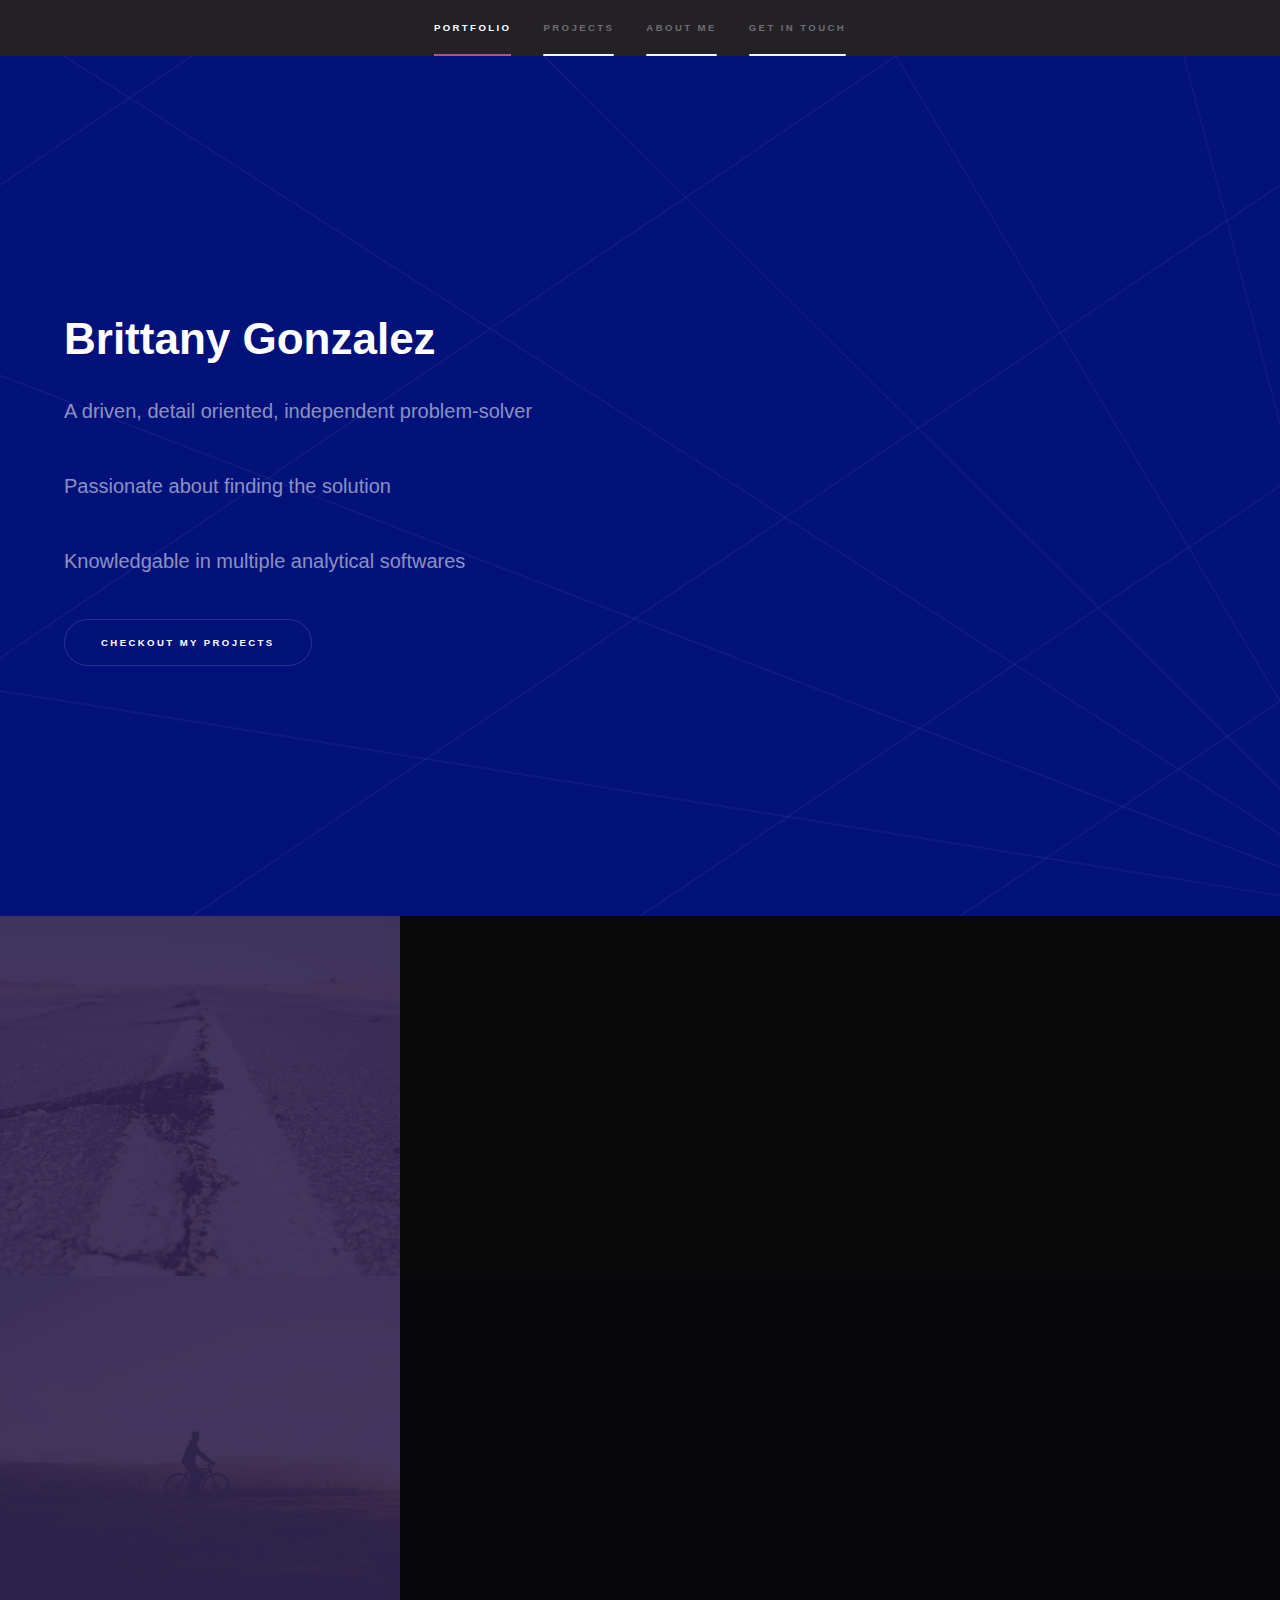
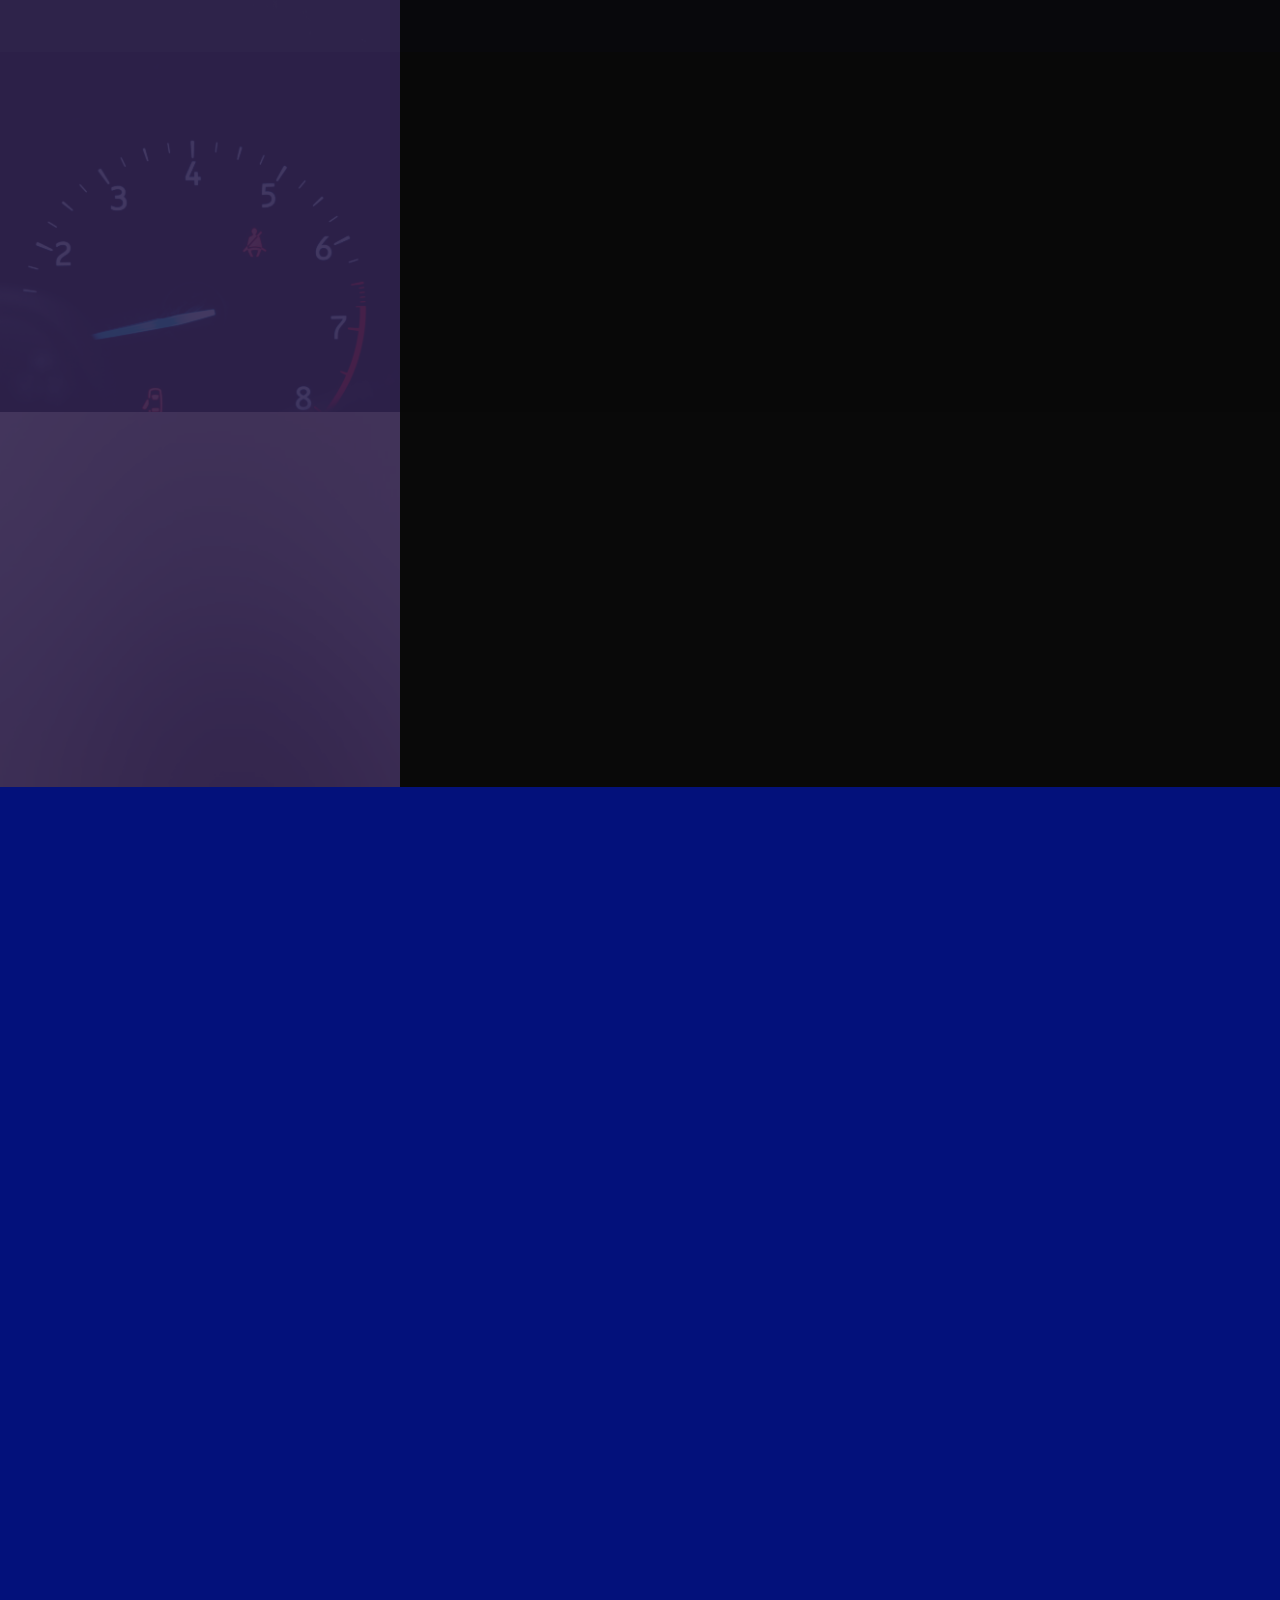
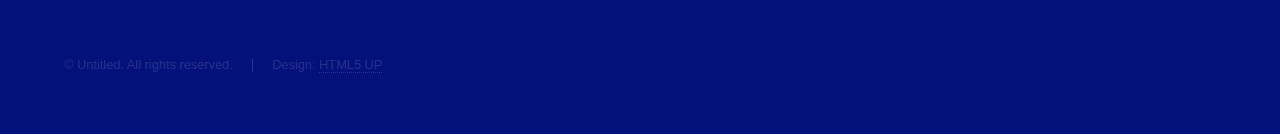
==== commit 722f79b1: "Add files via upload" ====
--- a/index.html
+++ b/index.html
@@ -65,7 +65,7 @@
 							<div class="content">
 								<div class="inner">
 									<h2>Bike Sharing Analysis</h2>
-									<p> For this project, NYC Bike Sharing data (https://ride.citibikenyc.com/system-data) was extracted and analyzed. The analysis shows that opening a bike-sharing program is profitible. Tableau is utilized to visually show what variables make this program successful.</p>
+									<p> For this project, NYC Bike Sharing data (https://ride.citibikenyc.com/system-data) was extracted and analyzed. By utilizing Tableau, the analysis shows that opening a bike-sharing program is profitable. Tableau is utilized to visually show what variables make this program successful.</p>
 									<ul class="actions">
 										<li><a href="https://github.com/gonzalezbrittany/bikesharing" class="button">Learn more</a></li>
 									</ul>
@@ -77,13 +77,26 @@
 							<div class="content">
 								<div class="inner">
 									<h2>MechaCar Statistical Analysis</h2>
-									<p>For this project, a dataset was provide containing information on vehicles supplied by MechaCar. R was utilzied to perform a statical analysis. The analysis includes multi linear regression, summary statistis as well as t-tests.  </p>
+									<p>For this project, a dataset was provided containing information on vehicles supplied by MechaCar. R was utilized to perform a statistical analysis. The analysis includes multi linear regression, summary statistics as well as t-tests.</p>
 									<ul class="actions">
 										<li><a href="https://github.com/gonzalezbrittany/MechaCar-Statistical_Analysis" class="button">Learn more</a></li>
 									</ul>
 								</div>
 							</div>
 						</section>
+						<section>
+							<a href="#" class="image"><img src="images/pic04.jpg" alt="" data-position="top center" /></a>
+							<div class="content">
+								<div class="inner">
+									<h2>Happiness Analysis</h2>
+									<p> For this team project, country-based datasets that contained predictors that may impact an individuals happiness level were collected. The chosen datasets were cleaned and merged. Machine learning models were created and tested to see if we could come up with an accurate predictive model. The target for this analysis is happiness scores.</p>
+									<ul class="actions">
+										<li><a href="https://github.com/gonzalezbrittany/Happiness_Project/tree/main" class="button">Learn more</a></li>
+									</ul>
+								</div>
+							</div>
+						</section>
+
 					</section>
 
 				<!-- Two -->
@@ -105,7 +118,7 @@
 									<h3>Certifications</h3>
 									<p>Coursera: R Programming</p>
 									<p>Univeristy of Minnesota: Data Vizualization Bootcamp</p>
-								</section>
+								</section>								
 								
 							</div>
 							
--- a/assets/css/main.css
+++ b/assets/css/main.css
@@ -1,9 +1,9 @@
 @import url(fontawesome-all.min.css);
 
-/*
-	Hyperspace by HTML5 UP
-	html5up.net | @ajlkn
-	Free for personal and commercial use under the CCA 3.0 license (html5up.net/license)
+/*
+	Hyperspace by HTML5 UP
+	html5up.net | @ajlkn
+	Free for personal and commercial use under the CCA 3.0 license (html5up.net/license)
 */
 
 html, body, div, span, applet, object,
@@ -2356,7 +2356,7 @@
 
 		select option {
 			color: #ffffff;
-			background: #312450;
+			background: #020b5c;
 		}
 
 		select:focus::-ms-value {
@@ -2444,7 +2444,7 @@
 		input[type="radio"]:checked + label:before {
 			background: #ffffff;
 			border-color: #ffffff;
-			color: #b74e91;
+			color: #041476;
 			content: '\f00c';
 		}
 
@@ -2463,7 +2463,7 @@
 	}
 
 	::-webkit-input-placeholder {
-		color: rgba(255, 255, 255, 0.35) !important;
+		color: rgba(3, 20, 70, 0.35) !important;
 		opacity: 1.0;
 	}
 
@@ -2552,11 +2552,11 @@
 				}
 
 				.wrapper.style3 .icon.major:before {
-					color: #b74e91;
+					color: #061360;
 				}
 
 				.wrapper.style3-alt .icon.major:before {
-					color: #953d75;
+					color: #030e54;
 				}
 
 /* Image */
@@ -3064,7 +3064,7 @@
 			}
 
 		.spotlights > section:nth-child(2) {
-			background-color: rgba(0, 0, 0, 0.05);
+			background-color: rgba(9, 7, 80, 0.05);
 		}
 
 		.spotlights > section:nth-child(3) {
@@ -3236,31 +3236,31 @@
 			}
 
 		.wrapper.alt {
-			background-color: #261c3e;
+			background-color: #03117b;
 		}
 
 		.wrapper.style1 {
-			background-color: #5e42a6;
+			background-color: #03117b;
 		}
 
 		.wrapper.style1-alt {
-			background-color: #493382;
+			background-color: #03117b;
 		}
 
 		.wrapper.style2 {
-			background-color: #5052b5;
+			background-color: #090909;
 		}
 
 		.wrapper.style2-alt {
-			background-color: #3e4094;
+			background-color: #03117b;
 		}
 
 		.wrapper.style3 {
-			background-color: #b74e91;
+			background-color: #03117b;
 		}
 
 		.wrapper.style3-alt {
-			background-color: #953d75;
+			background-color: #03117b;
 		}
 
 		.wrapper.fullscreen {
@@ -3370,7 +3370,7 @@
 		display: -webkit-flex;
 		display: -ms-flex;
 		display: flex;
-		background-color: #5e42a6;
+		background-color: rgb(66, 166, 93);
 		cursor: default;
 		padding: 1.75em 2em;
 	}
@@ -3524,7 +3524,7 @@
 
 	#sidebar {
 		padding: 2.5em 2.5em 0.5em 2.5em ;
-		background: #312450;
+		background: #232126;
 		cursor: default;
 		height: 100vh;
 		left: 0;
@@ -3761,14 +3761,14 @@
 			}
 
 			#sidebar nav a:before {
-				background: #3c2c62;
+				background: #f3f2f6;
 			}
 
 			#sidebar nav a:after {
-				background-image: -moz-linear-gradient(to right, #5e42a6, #b74e91);
-				background-image: -webkit-linear-gradient(to right, #5e42a6, #b74e91);
-				background-image: -ms-linear-gradient(to right, #5e42a6, #b74e91);
-				background-image: linear-gradient(to right, #5e42a6, #b74e91);
+				background-image: -moz-linear-gradient(to right, #0d2599, #f9f2f7);
+				background-image: -webkit-linear-gradient(to right, #0d2599, #f9f2f7);
+				background-image: -ms-linear-gradient(to right, #0d2599, #f9f2f7);
+				background-image: linear-gradient(to right, #0d2599, #f9f2f7);
 				-moz-transition: max-width 0.2s ease;
 				-webkit-transition: max-width 0.2s ease;
 				-ms-transition: max-width 0.2s ease;
